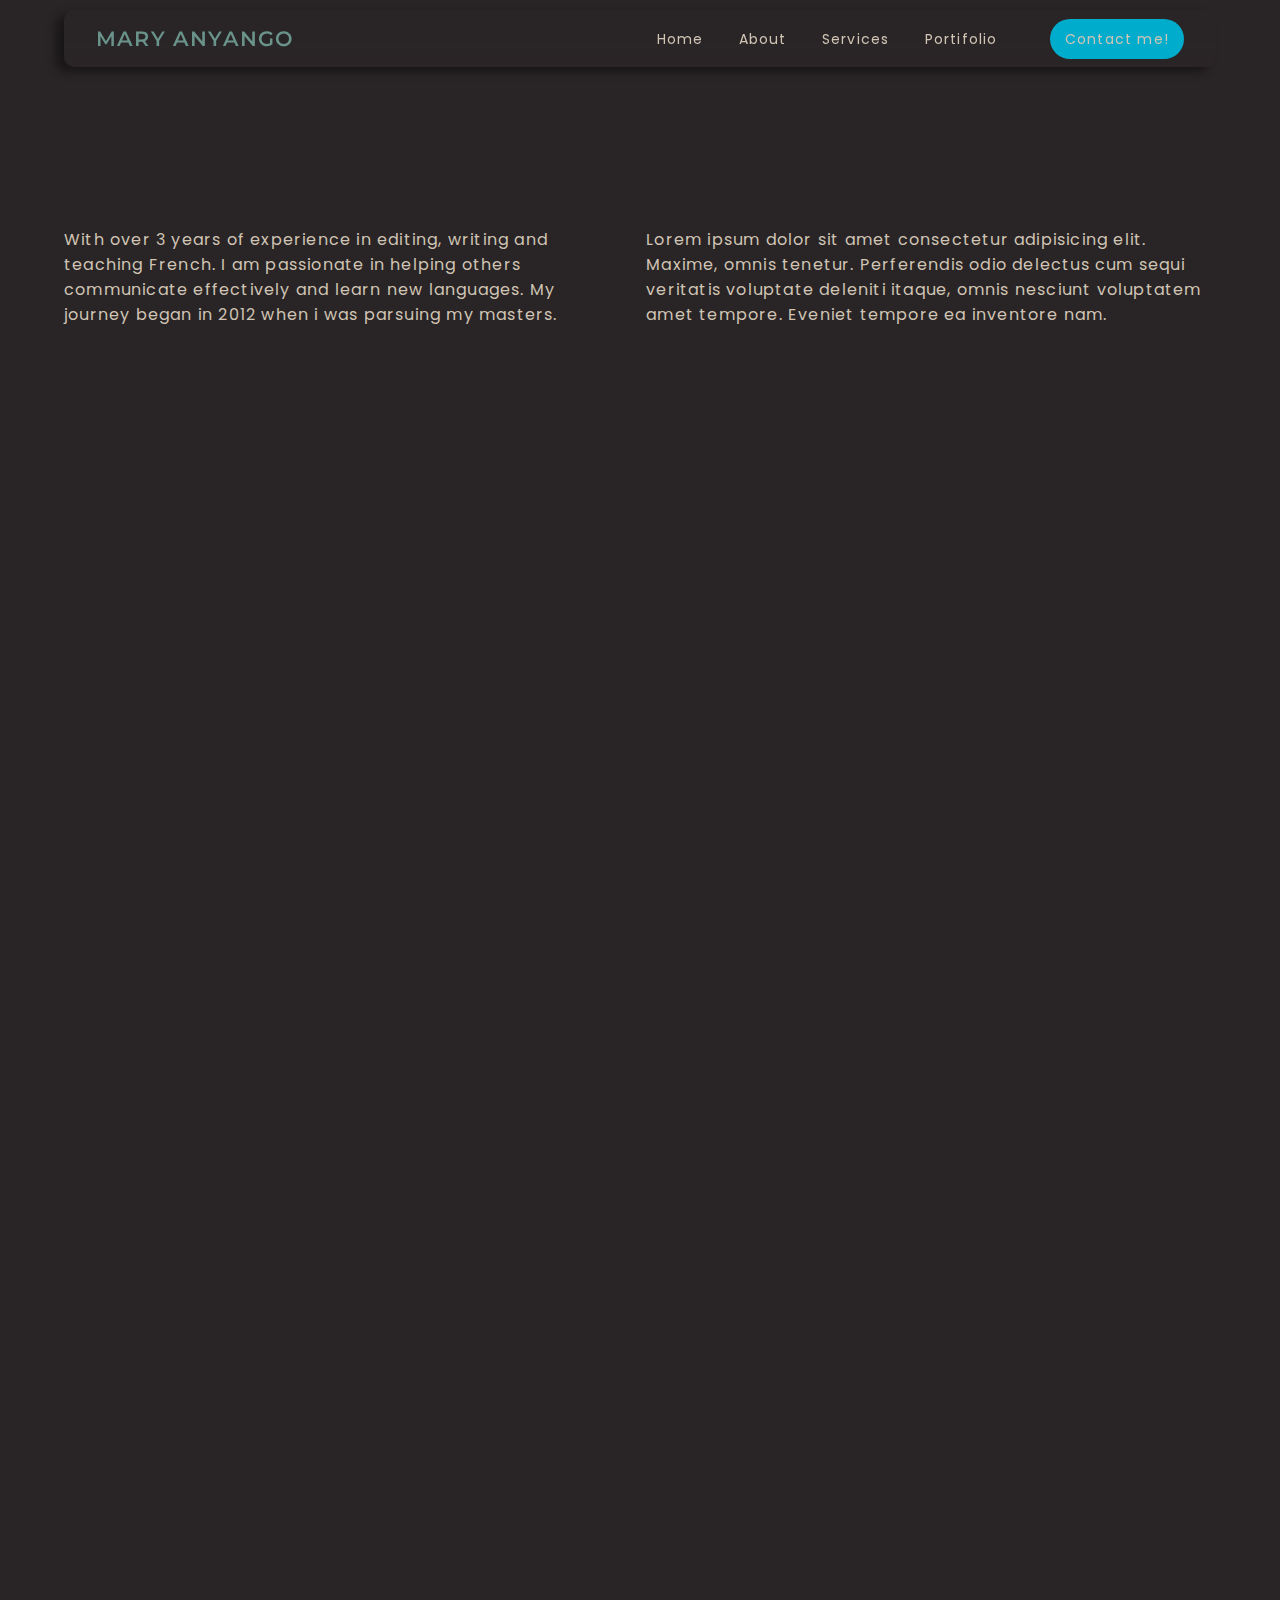
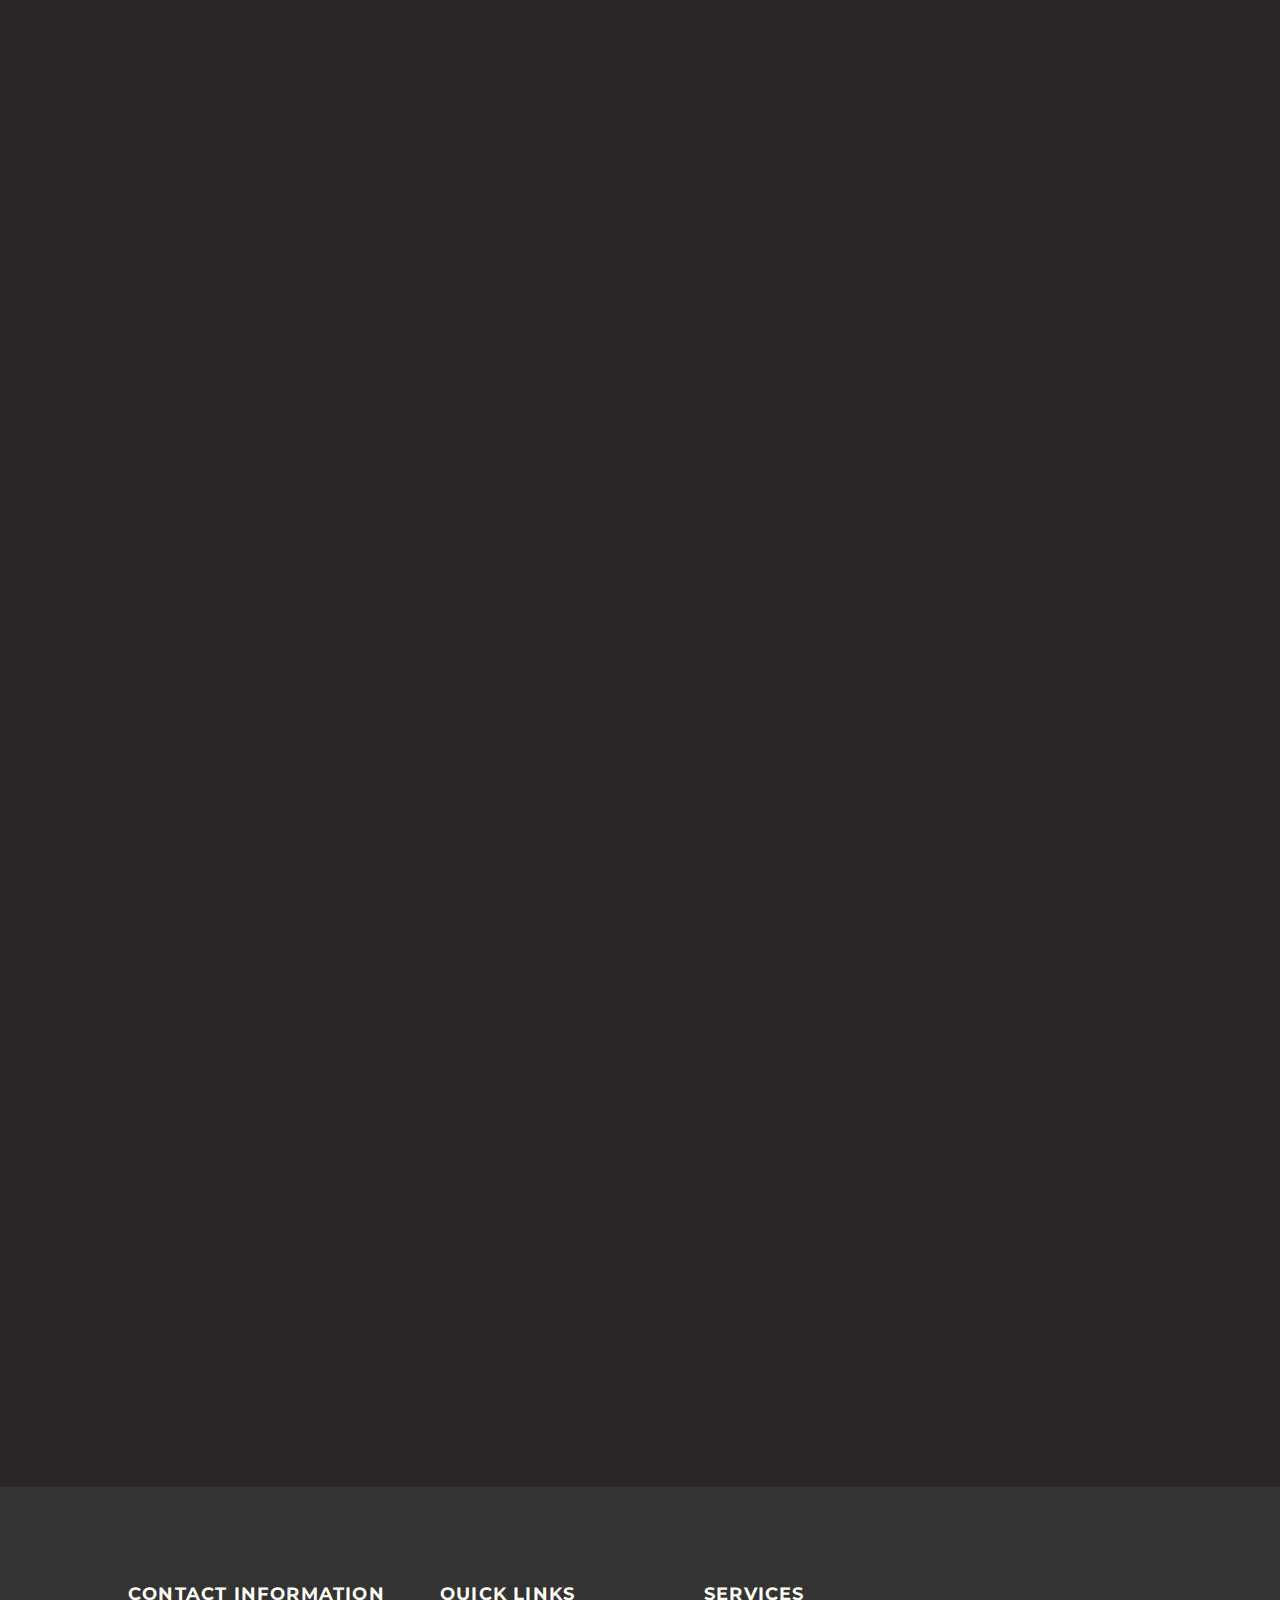
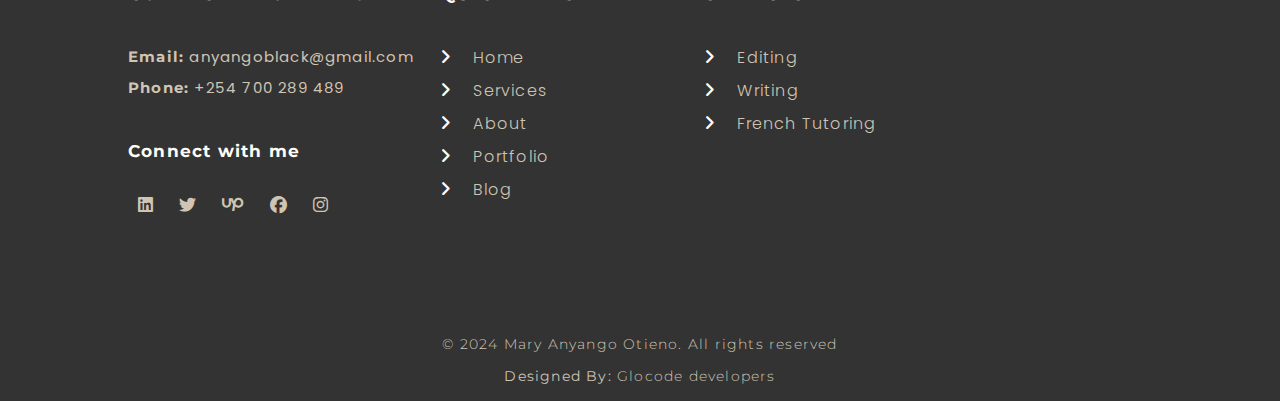
==== templates/about.html @ 20892498 "changes" ====
<!DOCTYPE html>
<html lang="en">
<head>
    <meta charset="UTF-8">
    <meta name="viewport" content="width=device-width, initial-scale=1.0">
    <meta name="HandheldFriendly" content="true">
    <meta name="MobileOptimized" content="320">
    <title>about me..</title>
    <link rel="stylesheet" href="../static/files/styles/about.css">
    <link rel="stylesheet" href="../static/files/assets/fontawesome-free-6.5.2-web/css/all.min.css">
    <script src="../static/files/script/script.js"></script>
</head>
<body>
    <header class="header">
        <input type="checkbox" id="check">
        <label for="check" class="checkbtn">
            <i class="fa fa-bars"></i>
        </label>
        <div class="logo">Mary Anyango</div>
        <div class="navbar">
            <a href="../index.html">Home</a>
            <a href="./about.html">About</a>
            <a href="#">Services</a>
            <a href="./portfolio.html">Portifolio</a>
            <!-- <a href="#">Blog</a>
            <a href="#">Testimonials</a> -->
            <a href="#" id="float">Contact me!</a>
        </div>
    </header>
    <section class=" about">
        <p>With over 3 years of experience in editing, writing and teaching French. I am passionate in helping others communicate effectively and learn new languages. My journey began in 2012 when i was parsuing my masters.</p>
        <p>Lorem ipsum dolor sit amet consectetur adipisicing elit. Maxime, omnis tenetur. Perferendis odio delectus cum sequi veritatis voluptate deleniti itaque, omnis nesciunt voluptatem amet tempore. Eveniet tempore ea inventore nam.</p>
    </section>
    <section class="reveal experience">
        <h1>Experience</h1>
        <div class="container">
            <div class="exp-col">
                <div class="work">
                    <h2><strong>LP Haut forez et LT Beauregard</strong> - Language Assistant</h2>
                    <h5>October 2023 - April 2024</h5>
                </div>
                <p>Lorem ipsum dolor sit amet consectetur adipisicing elit. Error debitis, minima blanditiis alias, eius, consequatur velit laboriosam incidunt architecto facilis quasi quam beatae dolor veritatis hic earum quae obcaecati. Iure.</p>
            </div>
            <div class="exp-col">
                <div class="work">
                    <h2><strong>Alliance de Francaise de Mombasa</strong> - Receptionist</h2>
                    <h5>January 2023 - August 2023</h5>
                </div>
                <p>Lorem ipsum dolor sit amet consectetur adipisicing elit. Mollitia eligendi sunt similique dicta maxime. Laborum, explicabo vitae cupiditate tenetur, enim, debitis eligendi ducimus rerum cum tempora aut commodi excepturi illum?</p>
            </div>
            <div class="exp-col">
                <div class="work">
                    <h2><strong>African Ink Publishers</strong> - Editor</h2>
                    <h5>February 2018 - Date</h5>
                </div>
                <p>Lorem ipsum dolor sit amet consectetur adipisicing elit. Iusto similique perferendis tempore eaque! Delectus dolorum iusto dolore exercitationem quaerat natus nesciunt dolor nobis labore reprehenderit. Aspernatur corrupti omnis vitae mollitia?</p>
            </div>
            <div class="exp-col">
                <div class="work">
                    <h2><strong>United States of Africa</strong> - Volunteer show host</h2>
                    <h5>FApril 2022 - Date</h5>
                </div>
                <p>Lorem ipsum dolor sit amet consectetur adipisicing elit. Corrupti dignissimos, qui iure laudantium adipisci ipsa. Tempore ducimus quod itaque rem cupiditate quis maiores assumenda laborum. Totam labore omnis magni earum.</p>
            </div>
            <div class="exp-col">
                <div class="work">
                    <h2><strong>Eregi girls high school</strong> - Teacher of French</h2>
                    <h5>October 2022</h5>
                </div>
                <p>Lorem ipsum dolor sit amet consectetur, adipisicing elit. Accusamus repellat, nihil adipisci libero saepe iusto impedit eligendi eos distinctio modi nam inventore enim eaque animi. Voluptas quo magni ex nam.</p>
            </div>
            <div class="exp-col">
                <div class="work">
                    <h2><strong>9<sup>th</sup> Africities international summit</strong> - Translator/Usher</h2>
                    <h5>FApril 2022 - Date</h5>
                </div>
                <p>Lorem ipsum dolor, sit amet consectetur adipisicing elit. Ut molestiae nesciunt soluta natus libero sunt vero reprehenderit rerum veritatis iste. Dolore itaque illum porro, officia et nesciunt pariatur incidunt deleniti!</p>
            </div>
            <div class="exp-col">
                <div class="work">
                    <h2><strong>Luanda Happy Day Academy</strong> - Teacher of French</h2>
                    <h5>July 2022</h5>
                </div>
                <p>Lorem, ipsum dolor sit amet consectetur adipisicing elit. Adipisci porro sunt, delectus fugiat perspiciatis sed modi eaque soluta qui veniam maxime necessitatibus iusto consectetur fuga. Doloremque, voluptatem illum. Eos, porro!</p>
            </div>
            <div class="exp-col">
                <div class="work">
                    <h2><strong>Bishop Sulumeti girls high school</strong> - Teacher of French</h2>
                    <h5>August - December 2021</h5>
                </div>
                <p>Lorem ipsum dolor sit amet consectetur, adipisicing elit. Accusamus repellat, nihil adipisci libero saepe iusto impedit eligendi eos distinctio modi nam inventore enim eaque animi. Voluptas quo magni ex nam.</p>
            </div>
        </div>
    </section>
    <footer class="footer">
        <div class="footer-container">
            <div class="footer-col">
                <h2>Contact information</h2>
                <p><strong>Email:</strong> anyangoblack@gmail.com</p>
                <p><strong>Phone:</strong> +254 700 289 489</p>
                <h3>Connect with me</h3>
                <div class="media">
                    <a href="#" class="fa-brands fa-linkedin"></a>
                    <a href="#" class="fa-brands fa-twitter"></a>
                    <a href="#" class="fa-brands fa-upwork"></a>
                    <a href="#" class="fa-brands fa-facebook"></a>
                    <a href="#" class="fa-brands fa-instagram"></a>
                </div>
            </div>
            <div class="footer-col">
                <h2>Quick Links</h2>
                <a href="#"><i class="fa fa-angle-right"></i> Home</a>
                <a href="#"><i class="fa fa-angle-right"></i> Services</a>
                <a href="#"><i class="fa fa-angle-right"></i> About</a>
                <a href="#"><i class="fa fa-angle-right"></i> Portfolio</a>
                <a href="#"><i class="fa fa-angle-right"></i> Blog</a>
            </div>
            <div class="footer-col">
                <h2>Services</h2>
                <a href="#"><i class="fa fa-angle-right"></i> Editing</a>
                <a href="#"><i class="fa fa-angle-right"></i> Writing</a>
                <a href="#"><i class="fa fa-angle-right"></i> French tutoring</a>
            </div>
            <div class="footer-col">
            </div>
        </div>
        <div class="copyright">
            <p>&copy; 2024 Mary Anyango Otieno. All rights reserved</p>
            <p><strong>Designed By:</strong>  Glocode developers</p>
        </div>
    </footer>
</body>
</html>
---- static/files/styles/about.css ----
:root {
    --color-primary: #000a03;
    --color-secondary: #d0c5b4;
    --color-tertiary: #6a948a;
    --color-accent: #292426;
    --accent-2: #541611;
    --accent-3: #fffef6;
    --accent-main: #88c903;
    --accent-4: #17243e;
    --accent-5: #c2c9d0;
    --accent-6: #00accc;
    --text-size-body: 16px;
    --text-size-heading: 20px;
    --text-size-button: 16px;
    --text-size-sub-heading: 14px;
    --letter-spacing-body: calc(1.5*var(--text-size-body));
    --letter-spacing-heading: calc(1.3*var(--text-size-heading))
    --letter-spacing-sub-heading: calc(1.5*var(--text-size-sub-heading))
}
@font-face {
    font-family: Poppins;
    src: url(../assets/Poppins/Poppins-Regular.ttf);
}
@font-face {
    font-family: Poppins-Bold;
    src: url(../assets/Poppins/Poppins-ExtraBold.ttf);
}
@font-face {
    font-family: Poppins-Light;
    src: url(../assets/Poppins/Poppins-Light.ttf);
}
@font-face {
    font-family: Montserrat;
    src: url(../assets/Montserrat/Montserrat-VariableFont_wght.ttf);
}
* {
    margin: 0;
    padding: 0;
    box-sizing: border-box;
}
body {
    width: 100%;
    height: 100vh;
    /* background: var(--color-primary); */
    background: #292426;
    display: grid;
    place-items: center;
    gap: 5em;
    letter-spacing: 1.2px;
    scroll-behavior: smooth;
    scrollbar-width: thin;
    scrollbar-color: var(--accent-6);
    scrollbar-gutter: both-edges;
}
.navbar-container {
    width: 100%;
    height: 10vh;
    /* background: url('../assets/books-2596809_1280.jpg') no-repeat; */
    background-size: cover;
    background-blend-mode: darken;
    background-attachment: fixed;
    display: flex;
    flex-direction: column;
    align-items: center;

}
header {
    width: 100%;
    max-width: 90%;
    padding: 1rem 2rem;
    position: relative;
    margin-top: 10px;
    /* padding: 1rem 8rem; */
    display: flex;
    align-items: center;
    justify-content: space-between;
    font-family: Poppins;
    backdrop-filter: blur(10px);
    border-radius: 10px;
    box-shadow: -8px 5px 10px rgba(0,0,0,0.4);
}
.logo {
    font-size: 1.3rem;
    text-transform: uppercase;
    font-weight: 580;
    font-optical-sizing: 30pt;
    font-feature-settings: "opsz" 30pt;
    color: var(--color-tertiary);
    font-family: Montserrat;
}
.navbar > a{
    font-size: var(--text-size-sub-heading);
    color: var(--color-secondary);
    text-decoration: none;
    /* margin-left: 10px; */
    padding: 10px 15px;
}
.navbar >#float {
    margin-left: 2rem;
    border-radius: 25px;
    background: var(--accent-6);
}
.checkbtn {
    position: absolute;
    top: 0;
    right: 0;
    /* margin-top: 10px;*/
    margin-right: 10px; 
    color: var(--accent-6);
    font-size: 20px;
    border-radius: 70% 30% 30% 70% / 30% 30% 70% 70%;
    padding: 15px;
    background: #6a948a42;
    border: none;
    visibility: hidden;
}
#check {
    display: none;
}
#check:checked ~ .navbar {
    left: 0;
    opacity: 1;
}
section {
    /* color: white; */
}
.about {
    width: 90%;
    display: flex;
    align-items: center;
    justify-content: center;
    gap: var(--gap, 3em);
    margin-top: 5em;
}
.about > p {
    font-family: Poppins;
    font-size: 16px;
    color: var(--color-secondary);
}
.experience {
    width: 80%;
    margin-top: 5em;
}
.experience > h1 {
    font-size: 4.3vh;
    text-align: start;
    margin-bottom: 4em;
    text-transform: uppercase;
    font-weight: 600;
    color: var(--accent-3);
    font-family: Montserrat;
    position: relative;
}
.experience > h1::after {
    content: '';
    width: 30%;
    height: 2px;
    border-radius: 30px;
    left: 0;
    bottom: -3px;
    position: absolute;
    color: var(--color-tertiary);
    background: var(--color-tertiary);

    visibility: hidden;
}
.container {
    width: 100%;
    display: flex;
    flex-direction: column;
    gap: var(--gap, 5em);
}
.exp-col {
    width: 100%;
    display: grid;
    grid-template-columns: 1fr 3fr;
    gap: 5em;
}
.exp-col > p {
    font-family: Montserrat;
    color: var(--accent-3);
}
.work {
    display: grid;
    gap: 2em;
}
.work > h2 {
    font-family: Poppins;
    color: var(--color-secondary);
    font-size: 3vh;
    font-weight: 600;
}
.work > h2 strong {
    color: var(--accent-6);
}
.work > h5 {
    font-family: Poppins;
    color: var(--accent-5);
    font-size: 14px;
    position: relative;
}
.work > h5::after {
    content: '';
    width: 30%;
    height: 2px;
    border-radius: 30px;
    left: 0;
    bottom: -3px;
    position: absolute;
    color: var(--color-tertiary);
    background: var(--color-tertiary);
}
/* footer section */
footer {
    width: 100%;
    background: #333;
    display: flex;
    flex-direction: column;
    align-items: center;
    justify-content: center;
    margin-top: 3em;
}
.footer-container {
    width: 85%;
    padding: 5rem 1em;
    display: flex;
    align-items: baseline;
    justify-content: center;
    gap: var(--gap, 3em);
}
.footer-col {
    flex: 25%;
    width: 25%;
    display: flex;
    flex-direction: column;
    gap: var(--gap, .5rem);
    padding: 1em;
}
.footer-col > h2 {
    font-size: 18px;
    margin-bottom: 2rem;
    font-family: Montserrat;
    color: var(--accent-3);
    text-transform: uppercase;
    text-wrap: nowrap;
}
.footer-col > h3 {
    margin-top: 2em;
    font-family: Montserrat;
    font-size: 17px;
    color: var(--accent-3);
    margin-bottom: 1em;
}
.footer-col > p {
    font-family: Poppins;
    font-size: 15px;
    color: var(--color-secondary);
    text-wrap: nowrap;
}
.footer-col > p strong {
    font-family: Montserrat;
}
.footer-col > .media {
    display: flex;
    gap: var(--gap, 5px);
}
.media > a {
    font-size: 17px;
    text-decoration: none;
    color: var(--color-secondary);
    padding: 10px;
    border-radius: 50%;
}
.footer-col > a {
    font-size: 16px;
    color: var(--color-secondary);
    font-family: Poppins-Light;
    font-weight: 200;
    text-transform: capitalize;
    text-decoration: none;
}
.footer-col > a>i {
    padding-right: 1rem;
    color: var(--accent-3);
    font-size: 17px;
}
.copyright {
    padding: 1em;
}
.copyright > p {
    font-family: Montserrat;
    font-weight: 300;
    color: var(--color-secondary);
    font-size: 14px;
    text-align: center;
}
.copyright > strong {
    font-size: 15px;
    font-weight: 400;
}
.copyright > p:nth-last-child(1) {
    margin-top: 1em;
}
.reveal {
    transform: translateX(-100px);
    opacity: 0;
    transition: all .6s ease;
}
.reveal.active {
    transform: translateX(0);
    opacity: 1;
}
.reveal.active h1, 
.reveal.active h2
{
    animation: texter 1s ease;
}
.reveal.active img, 
.reveal.active h3,
.reveal.active h4, 
.reveal.active span,
.reveal.active h5, 
.reveal.active h6,
.reveal.active p ,
.reveal.active button {
    animation: texterUp 1s ease;
}
@keyframes texter {
    from {
        transform: translateX(100%);
    }
    to {
        transform: translateX(0);
    }
}
@keyframes texterUp {
    from {
        transform: translateY(100%);
    }
    to {
        transform: translateY(0);
    }
}

/* Media query */
@media (max-width: 940px) {
    body {
        overflow-x: hidden;
        gap: 1em;
    }
    .body-overlay {
        visibility: hidden;
    }
    header {
        width: 90%;
        position: relative;
        max-width: 100%;
        padding: 1em 0;
        margin-top: 10px;
        flex-direction: column;
        box-shadow: none;
        box-shadow: -1px 2px 4px rgba(0,0,0,0.2);
        /* padding: 1rem 8rem; */
    }
    .logo {
        font-size: 1.4rem;
        font-weight: 780;
        align-self: flex-start;
        padding: 10px;
    }
    .navbar {
        position: fixed;
        width: 100%;
        height: 100vh;
        max-height: 100%;
        z-index: 99;
        background: #292426e5;
        display: flex;
        flex-direction: column;
        align-items: center;
        margin-top: 4em;
        justify-content: center;
        left: -100%;
        opacity: 0;
        transition: all .6s ease;
    }
    .navbar > a{
        font-size: 20px;
        color: var(--color-secondary);
        text-decoration: none;
        /* margin-left: 10px; */
        padding: 10px 15px;
        z-index: 99;
    }
    .navbar >#float {
        margin-left: 0;
    }
    .checkbtn {
        visibility: visible;
    }
    /* about  section */
    .about {
        width: 90%;
        padding: 1em;
        flex-direction: column;
        margin-top: 1em;
    }
    .experience {
        width: 90%;
        padding: 2em;
        margin-top: 3em;
    }
    .experience > h1 {
        margin-bottom: 2em;
        font-size: 1.6em;
    }
    .exp-col {
        grid-template-columns: 1fr;
        gap: 3em;
    }
    .work {
        gap: 1em;
    }
    .work > h2 {
        font-size: 1.3em;
    }
    /* footer section */
    footer {
        width: 100%;
        background: #333;
    }
    .footer-container {
        width: 90%;
        padding: 5rem 1em;
        display: flex;
        flex-direction: column;
        align-items: baseline;
        justify-content: center;
        gap: var(--gap, 1em);
    }
    .footer-col {
        flex: 100%;
        width: 100%;
    }
    .copyright {
        width: 90%;
        text-align: start;
        align-self: center;
    }
    .copyright > p {
        text-align: start;
    }
 
}
/* Media query */
@media (max-width: 740px) {
    body {
        overflow-x: hidden;
        gap: 1em;
    }
    .body-overlay {
        visibility: hidden;
    }
    header {
        width: 100%;
        position: relative;
        max-width: 100%;
        padding: 1em 0;
        margin-top: 10px;
        flex-direction: column;
        box-shadow: none;
        box-shadow: -1px 1px 4px rgba(0,0,0,0.1);
        /* padding: 1rem 8rem; */
    }
    .logo {
        font-size: 1.4rem;
        font-weight: 780;
        align-self: flex-start;
        padding: 10px;
    }
    .navbar {
        position: fixed;
        width: 100%;
        height: 100vh;
        max-height: 100%;
        z-index: 99;
        background: #292426e5;
        display: flex;
        flex-direction: column;
        align-items: center;
        margin-top: 4em;
        justify-content: center;
        left: -100%;
        opacity: 0;
        transition: all .6s ease;
    }
    .navbar > a{
        font-size: 20px;
        color: var(--color-secondary);
        text-decoration: none;
        /* margin-left: 10px; */
        padding: 10px 15px;
        z-index: 99;
    }
    .navbar >#float {
        margin-left: 0;
    }
    .checkbtn {
        visibility: visible;
    }
    /* about  section */
    .about {
        width: 100%;
        padding: 1em;
        flex-direction: column;
        margin-top: 1em;
    }
    .experience {
        width: 100%;
        padding: 2em;
        margin-top: 3em;
    }
    .experience > h1 {
        margin-bottom: 2em;
        font-size: 1.6em;
    }
    .exp-col {
        grid-template-columns: 1fr;
        gap: 3em;
    }
    .work {
        gap: 1em;
    }
    .work > h2 {
        font-size: 1.3em;
    }
    /* footer section */
    footer {
        width: 100%;
        background: #333;
    }
    .footer-container {
        width: 100%;
        padding: 5rem 0em;
        display: flex;
        flex-direction: column;
        align-items: baseline;
        justify-content: center;
        gap: var(--gap, 1em);
    }
    .footer-col {
        flex: 100%;
        width: 100%;
    }
    .copyright {
        text-align: start;
        align-self: flex-start;
    }
    .copyright > p {
        text-align: start;
    }
 
}
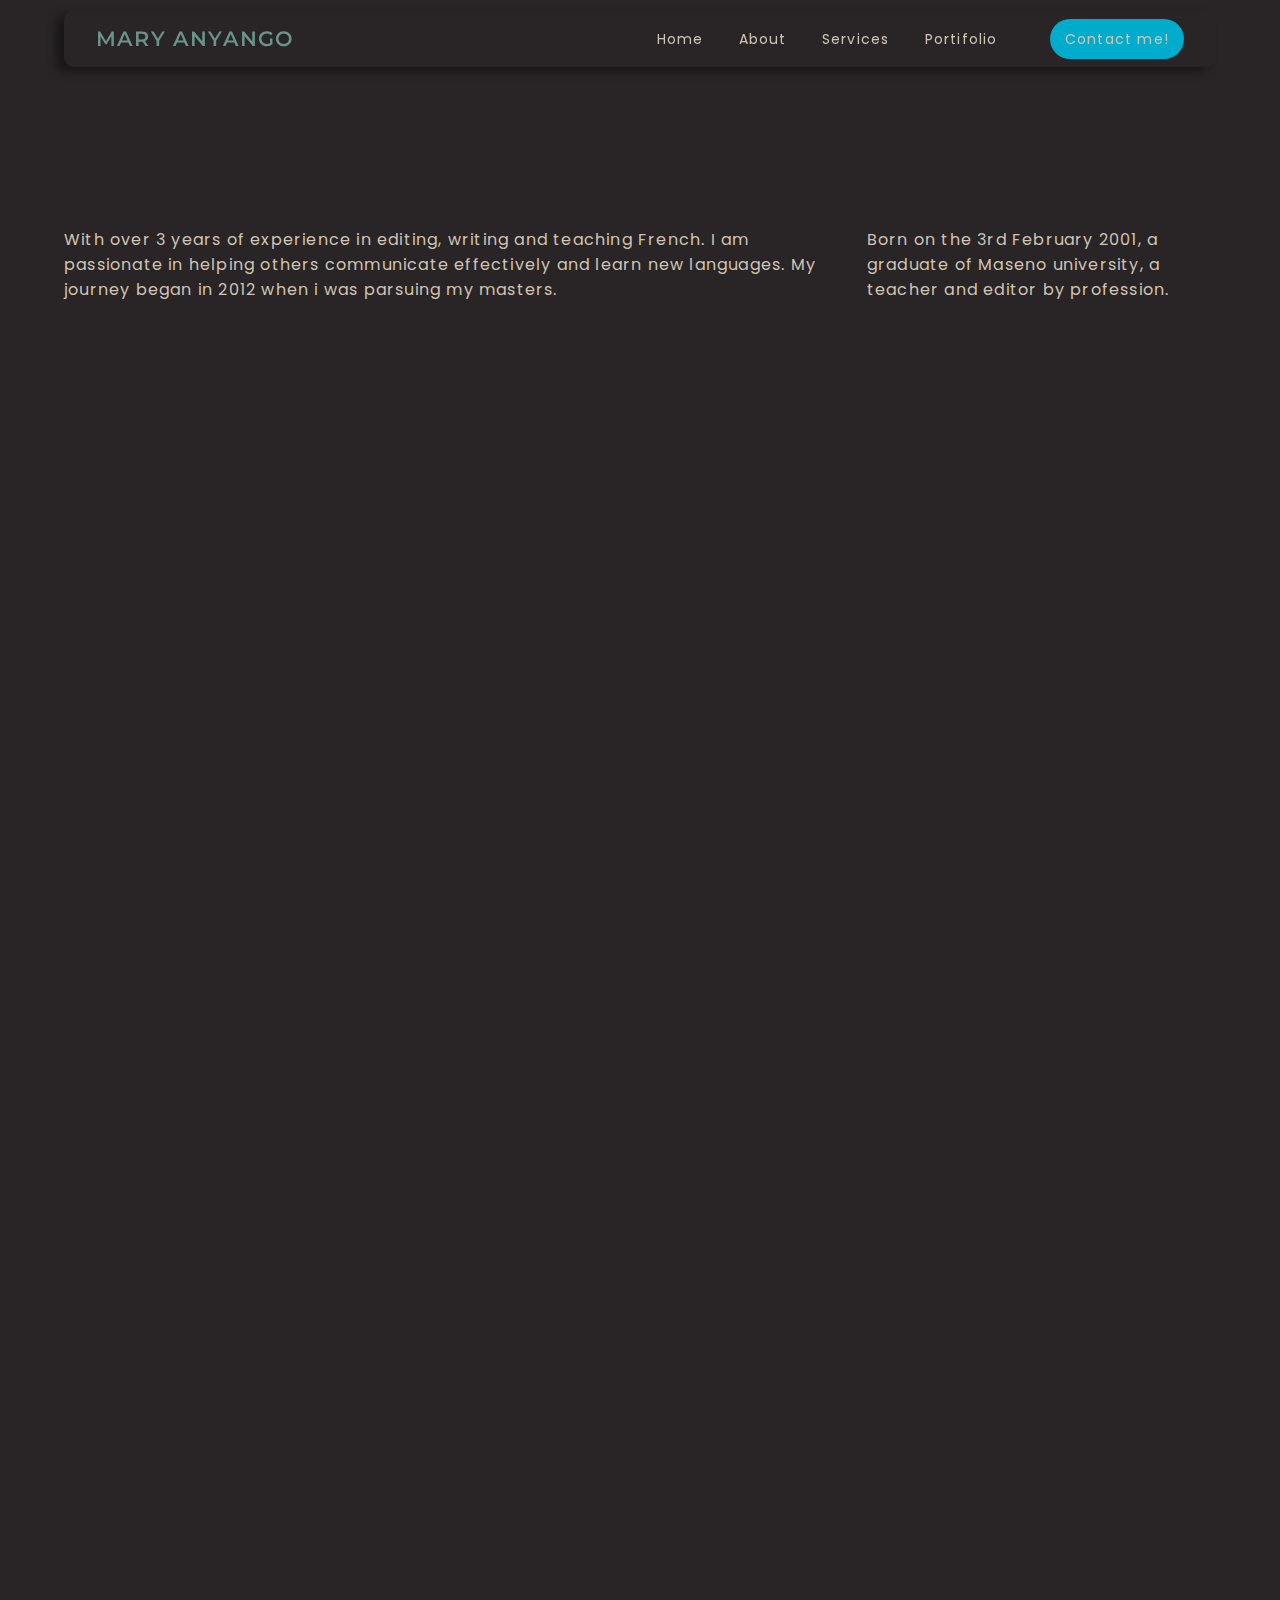
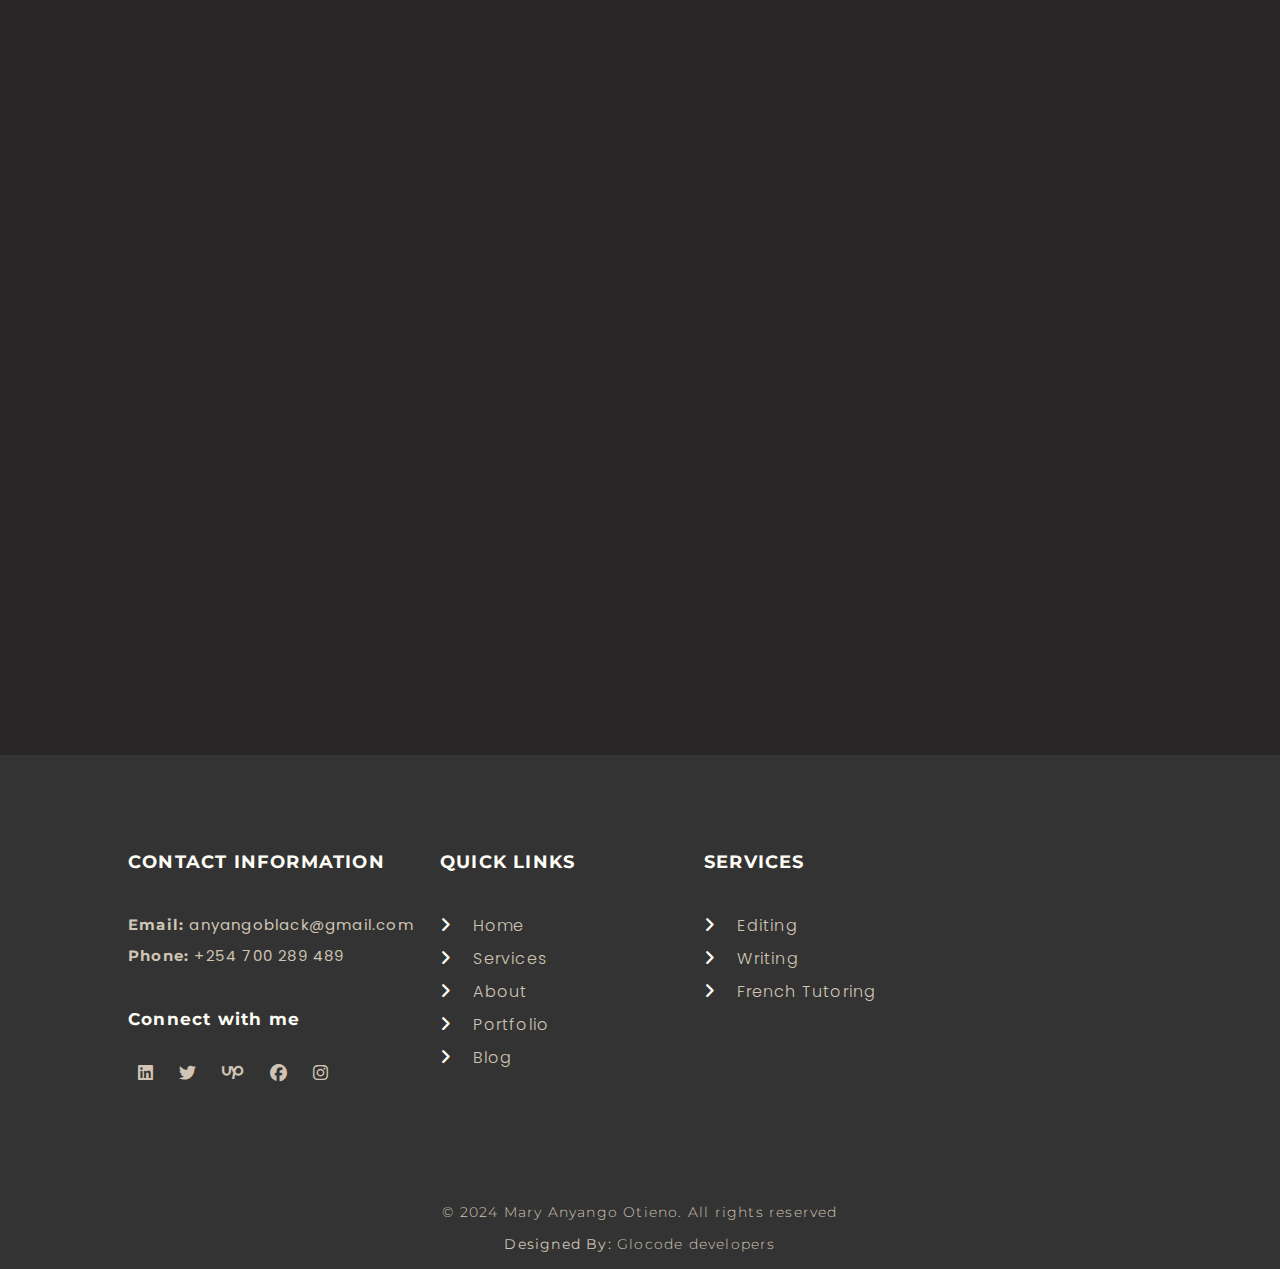
==== commit ef51e8f7: "commit" ====
--- a/templates/about.html
+++ b/templates/about.html
@@ -27,9 +27,26 @@
             <a href="#" id="float">Contact me!</a>
         </div>
     </header>
-    <section class=" about">
+    <section class="about">
         <p>With over 3 years of experience in editing, writing and teaching French. I am passionate in helping others communicate effectively and learn new languages. My journey began in 2012 when i was parsuing my masters.</p>
-        <p>Lorem ipsum dolor sit amet consectetur adipisicing elit. Maxime, omnis tenetur. Perferendis odio delectus cum sequi veritatis voluptate deleniti itaque, omnis nesciunt voluptatem amet tempore. Eveniet tempore ea inventore nam.</p>
+        <p>Born on the 3rd February 2001, a graduate of Maseno university, a teacher and editor by profession.</p>
+    </section>
+    <section class="about-info reveal">
+        <div class="info-col">
+            <h2 id="biography">Biography</h2>
+            <p>I am an editor, language teacher and writer based in Kenya and France. I have always been inspired by language and culture and most of my professional and personal work revolves around having to learn more and share my knowledge with others. Most of my previous projects have been based on three languages: English, French and Swahili.</p>
+        </div>
+        <div class="info-col">
+            <h2 id="certs">Qualifications and certifications</h2>
+            <p>I hold a Bachelor’s degree in Education (French, Swahili) with Information Technology from Maseno University in Kenya.</p>
+            <p>I am a certified teacher with the Kenya Teachers’ Service Commission and a foreign language assistant.</p>
+            <p>I hold an advanced certificate for the Diplôme d’etudes en langue Française 
+            </p>
+        </div>
+        <div class="info-col">
+            <h2 id="story">Personal story</h2>
+            <p>When I was young, I was a really curious girl. I always wanted to know how the world works. I would always borrow big literature books with difficult words than my mind could fathom.I would spend countless hours stuck in stories about other places, lands I believed I could get to discover someday. I didn’t know that this was some sort of escapism back then nut it was intriguing, learning so much about the world, about different people. That was the beginning of my passion; of course I didn’t know this then. Now when I help people tell there stories through editing, when I help them towards their journey of sharing who they are and what they represent, when they feel heard, I feel complete because another person elsewhere in the world will share in that joy that comes from diversity or people relating to the stories will feel included and he world will always be a better place with good stories.</p>
+        </div>
     </section>
     <section class="reveal experience">
         <h1>Experience</h1>
--- a/static/files/styles/about.css
+++ b/static/files/styles/about.css
@@ -137,6 +137,43 @@
     font-size: 16px;
     color: var(--color-secondary);
 }
+/* about-info section */
+.about-info {
+    width: 90%;
+    display: grid;
+    gap: 5rem;
+}
+.info-col {
+
+}
+.info-col > h2 {
+    font-size: 3.5vh;
+    text-align: start;
+    margin-bottom: 2em;
+    text-transform: capitalize;
+    font-weight: 600;
+    color: var(--accent-6);
+    font-family: Montserrat;
+    position: relative;
+    background: #87c90313;
+}
+.info-col > h2::after {
+    content: '';
+    width: 40%;
+    visibility: hidden;
+    height: 1px;
+    color: #00accc;
+    background: var(--accent-5);
+    left: 0;
+    bottom: -10px;
+    position: absolute;
+}
+.info-col > p {
+    font-family: Poppins;
+    font-size: 16px;
+    color: var(--color-secondary);
+}
+/* experience section */
 .experience {
     width: 80%;
     margin-top: 5em;
@@ -346,7 +383,8 @@
 @media (max-width: 940px) {
     body {
         overflow-x: hidden;
-        gap: 1em;
+        gap: 3em;
+        display: grid;
     }
     .body-overlay {
         visibility: hidden;
@@ -405,6 +443,23 @@
         flex-direction: column;
         margin-top: 1em;
     }
+    /* about-info */
+    .info-col {
+
+    }
+    .info-col > h2 {
+        width: 80%;
+        font-size: 1.5em;
+        margin-bottom: 2em;
+        font-weight: 600;
+        padding: 10px;
+        border-radius: 30% 70% 70% 30% / 70% 70% 30% 30%;
+        background: linear-gradient(to left, #6a948a38, transparent);
+    }
+    .info-col > h2::after {
+        visibility: visible;
+    }
+    /* experience */
     .experience {
         width: 90%;
         padding: 2em;
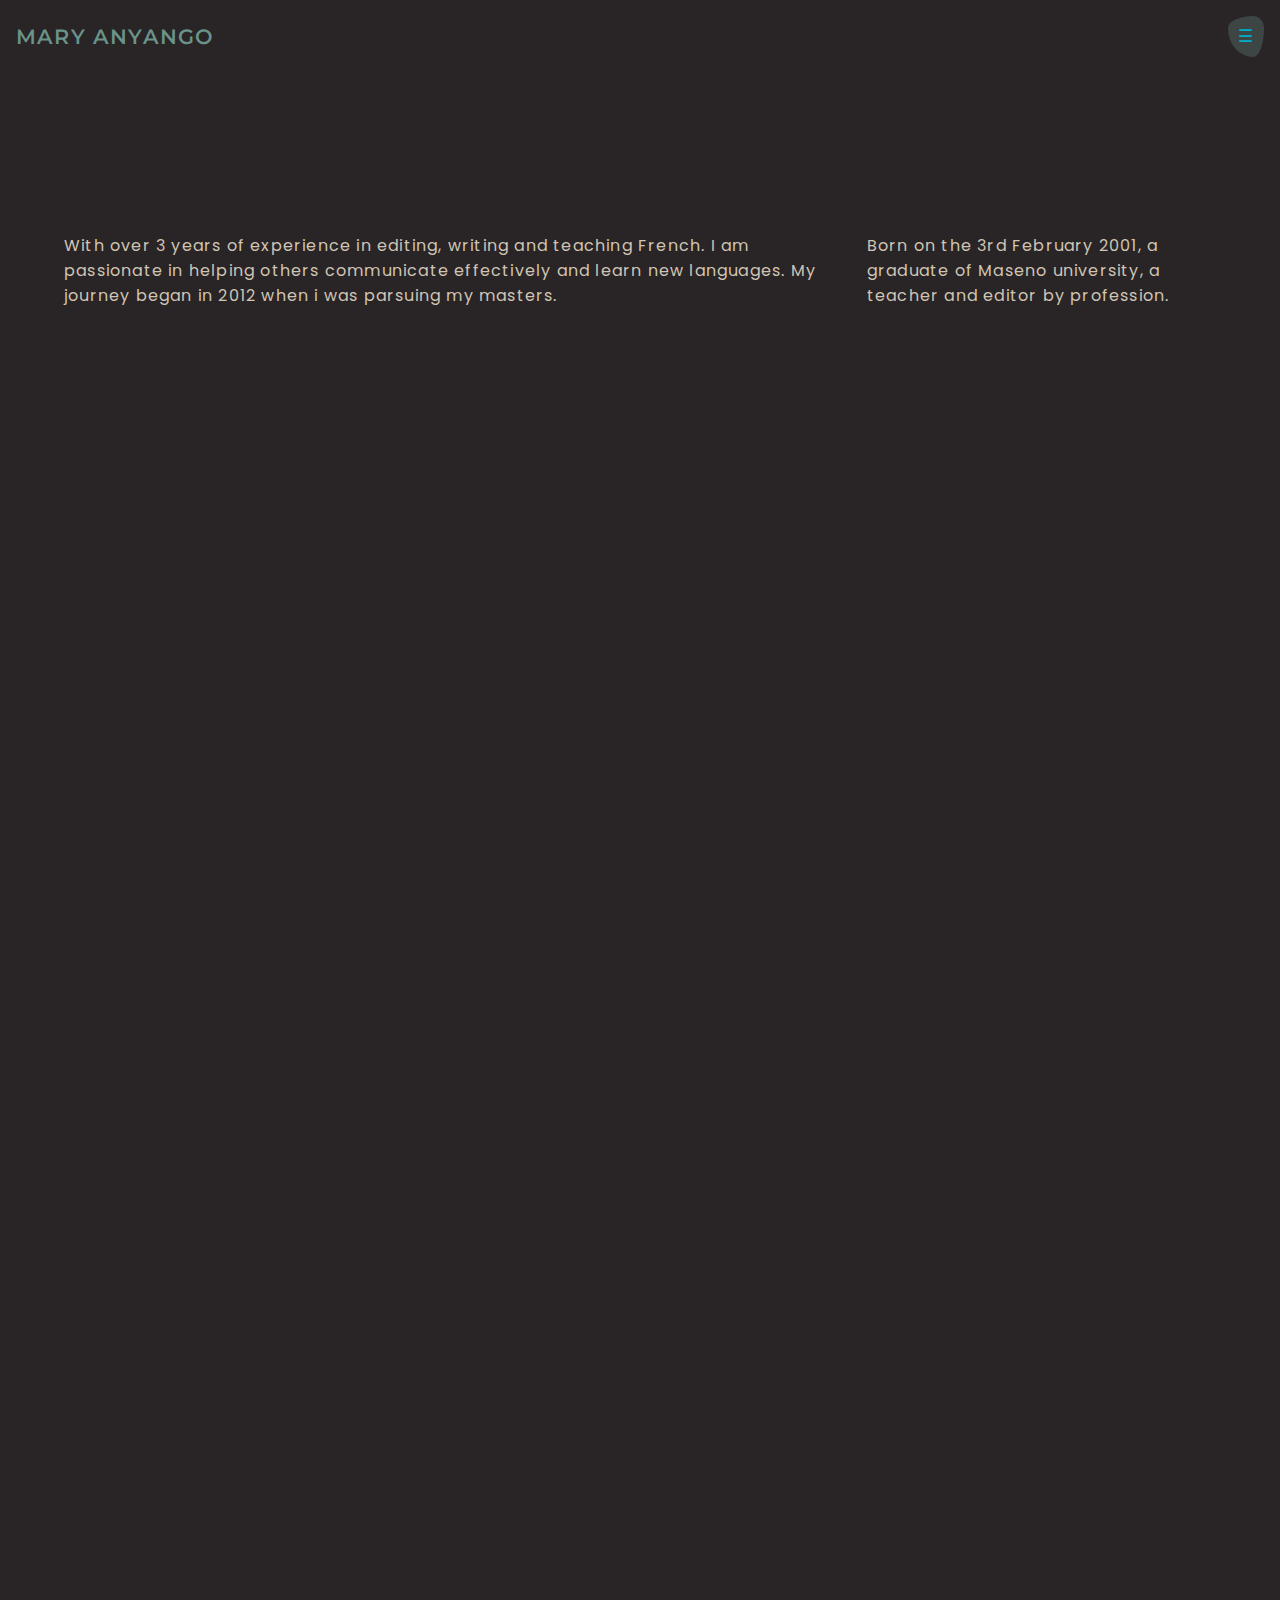
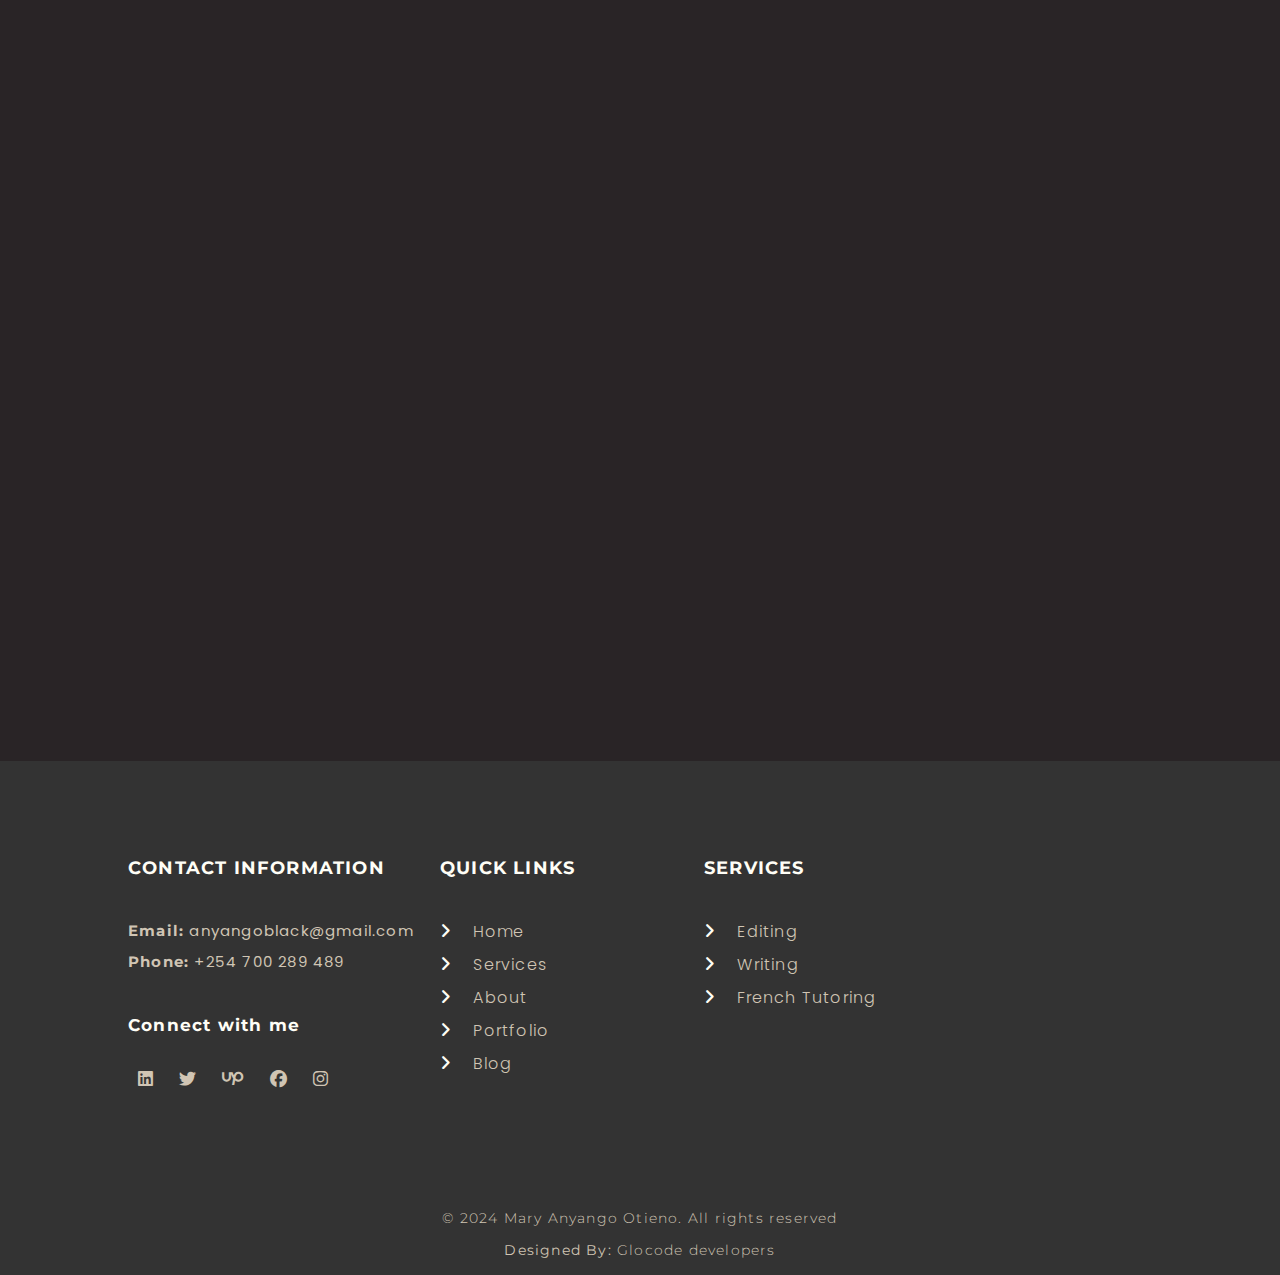
==== commit ebae3317: "commit" ====
--- a/templates/about.html
+++ b/templates/about.html
@@ -8,24 +8,21 @@
     <title>about me..</title>
     <link rel="stylesheet" href="../static/files/styles/about.css">
     <link rel="stylesheet" href="../static/files/assets/fontawesome-free-6.5.2-web/css/all.min.css">
-    <script src="../static/files/script/script.js"></script>
+    <link rel="stylesheet" href="../static/files/styles/assets.css">
+    <script defer src="../static/files/script/script.js"></script>
 </head>
 <body>
     <header class="header">
-        <input type="checkbox" id="check">
-        <label for="check" class="checkbtn">
-            <i class="fa fa-bars"></i>
-        </label>
         <div class="logo">Mary Anyango</div>
-        <div class="navbar">
-            <a href="../index.html">Home</a>
+        <div class="navigation" id="sideNav">
+            <a href="/index.html">Home</a>
             <a href="./about.html">About</a>
-            <a href="#">Services</a>
-            <a href="./portfolio.html">Portifolio</a>
-            <!-- <a href="#">Blog</a>
-            <a href="#">Testimonials</a> -->
-            <a href="#" id="float">Contact me!</a>
+            <a href="./services.html">Services</a>
+            <a href="./portfolio.html">Portfolio</a>
+            <a href="#" class="left">Contact me!</a>
+            <span class="navClose" onclick="closeNav()">&times</span>
         </div>
+        <span class="openNav" onclick="openNav()">&#9776</span>
     </header>
     <section class="about">
         <p>With over 3 years of experience in editing, writing and teaching French. I am passionate in helping others communicate effectively and learn new languages. My journey began in 2012 when i was parsuing my masters.</p>
--- a/static/files/styles/about.css
+++ b/static/files/styles/about.css
@@ -52,75 +52,6 @@
     scrollbar-color: var(--accent-6);
     scrollbar-gutter: both-edges;
 }
-.navbar-container {
-    width: 100%;
-    height: 10vh;
-    /* background: url('../assets/books-2596809_1280.jpg') no-repeat; */
-    background-size: cover;
-    background-blend-mode: darken;
-    background-attachment: fixed;
-    display: flex;
-    flex-direction: column;
-    align-items: center;
-
-}
-header {
-    width: 100%;
-    max-width: 90%;
-    padding: 1rem 2rem;
-    position: relative;
-    margin-top: 10px;
-    /* padding: 1rem 8rem; */
-    display: flex;
-    align-items: center;
-    justify-content: space-between;
-    font-family: Poppins;
-    backdrop-filter: blur(10px);
-    border-radius: 10px;
-    box-shadow: -8px 5px 10px rgba(0,0,0,0.4);
-}
-.logo {
-    font-size: 1.3rem;
-    text-transform: uppercase;
-    font-weight: 580;
-    font-optical-sizing: 30pt;
-    font-feature-settings: "opsz" 30pt;
-    color: var(--color-tertiary);
-    font-family: Montserrat;
-}
-.navbar > a{
-    font-size: var(--text-size-sub-heading);
-    color: var(--color-secondary);
-    text-decoration: none;
-    /* margin-left: 10px; */
-    padding: 10px 15px;
-}
-.navbar >#float {
-    margin-left: 2rem;
-    border-radius: 25px;
-    background: var(--accent-6);
-}
-.checkbtn {
-    position: absolute;
-    top: 0;
-    right: 0;
-    /* margin-top: 10px;*/
-    margin-right: 10px; 
-    color: var(--accent-6);
-    font-size: 20px;
-    border-radius: 70% 30% 30% 70% / 30% 30% 70% 70%;
-    padding: 15px;
-    background: #6a948a42;
-    border: none;
-    visibility: hidden;
-}
-#check {
-    display: none;
-}
-#check:checked ~ .navbar {
-    left: 0;
-    opacity: 1;
-}
 section {
     /* color: white; */
 }
@@ -389,15 +320,95 @@
     .body-overlay {
         visibility: hidden;
     }
+    /* about  section */
+    .about {
+        width: 90%;
+        padding: 1em;
+        flex-direction: column;
+        margin-top: 1em;
+    }
+    /* about-info */
+    .info-col {
+
+    }
+    .info-col > h2 {
+        width: 80%;
+        font-size: 1.5em;
+        margin-bottom: 2em;
+        font-weight: 600;
+        padding: 10px;
+        border-radius: 30% 70% 70% 30% / 70% 70% 30% 30%;
+        background: linear-gradient(to left, #6a948a38, transparent);
+    }
+    .info-col > h2::after {
+        visibility: visible;
+    }
+    /* experience */
+    .experience {
+        width: 90%;
+        padding: 2em;
+        margin-top: 3em;
+    }
+    .experience > h1 {
+        margin-bottom: 2em;
+        font-size: 1.6em;
+    }
+    .exp-col {
+        grid-template-columns: 1fr;
+        gap: 3em;
+    }
+    .work {
+        gap: 1em;
+    }
+    .work > h2 {
+        font-size: 1.3em;
+    }
+    /* footer section */
+    footer {
+        width: 100%;
+        background: #333;
+    }
+    .footer-container {
+        width: 90%;
+        padding: 5rem 1em;
+        display: flex;
+        flex-direction: column;
+        align-items: baseline;
+        justify-content: center;
+        gap: var(--gap, 1em);
+    }
+    .footer-col {
+        flex: 100%;
+        width: 100%;
+    }
+    .copyright {
+        width: 90%;
+        text-align: start;
+        align-self: center;
+    }
+    .copyright > p {
+        text-align: start;
+    }
+ 
+}
+/* Media query */
+@media (max-width: 740px) {
+    body {
+        overflow-x: hidden;
+        gap: 1em;
+    }
+    .body-overlay {
+        visibility: hidden;
+    }
     header {
-        width: 90%;
+        width: 100%;
         position: relative;
         max-width: 100%;
         padding: 1em 0;
         margin-top: 10px;
         flex-direction: column;
         box-shadow: none;
-        box-shadow: -1px 2px 4px rgba(0,0,0,0.2);
+        box-shadow: -1px 1px 4px rgba(0,0,0,0.1);
         /* padding: 1rem 8rem; */
     }
     .logo {
@@ -438,133 +449,6 @@
     }
     /* about  section */
     .about {
-        width: 90%;
-        padding: 1em;
-        flex-direction: column;
-        margin-top: 1em;
-    }
-    /* about-info */
-    .info-col {
-
-    }
-    .info-col > h2 {
-        width: 80%;
-        font-size: 1.5em;
-        margin-bottom: 2em;
-        font-weight: 600;
-        padding: 10px;
-        border-radius: 30% 70% 70% 30% / 70% 70% 30% 30%;
-        background: linear-gradient(to left, #6a948a38, transparent);
-    }
-    .info-col > h2::after {
-        visibility: visible;
-    }
-    /* experience */
-    .experience {
-        width: 90%;
-        padding: 2em;
-        margin-top: 3em;
-    }
-    .experience > h1 {
-        margin-bottom: 2em;
-        font-size: 1.6em;
-    }
-    .exp-col {
-        grid-template-columns: 1fr;
-        gap: 3em;
-    }
-    .work {
-        gap: 1em;
-    }
-    .work > h2 {
-        font-size: 1.3em;
-    }
-    /* footer section */
-    footer {
-        width: 100%;
-        background: #333;
-    }
-    .footer-container {
-        width: 90%;
-        padding: 5rem 1em;
-        display: flex;
-        flex-direction: column;
-        align-items: baseline;
-        justify-content: center;
-        gap: var(--gap, 1em);
-    }
-    .footer-col {
-        flex: 100%;
-        width: 100%;
-    }
-    .copyright {
-        width: 90%;
-        text-align: start;
-        align-self: center;
-    }
-    .copyright > p {
-        text-align: start;
-    }
- 
-}
-/* Media query */
-@media (max-width: 740px) {
-    body {
-        overflow-x: hidden;
-        gap: 1em;
-    }
-    .body-overlay {
-        visibility: hidden;
-    }
-    header {
-        width: 100%;
-        position: relative;
-        max-width: 100%;
-        padding: 1em 0;
-        margin-top: 10px;
-        flex-direction: column;
-        box-shadow: none;
-        box-shadow: -1px 1px 4px rgba(0,0,0,0.1);
-        /* padding: 1rem 8rem; */
-    }
-    .logo {
-        font-size: 1.4rem;
-        font-weight: 780;
-        align-self: flex-start;
-        padding: 10px;
-    }
-    .navbar {
-        position: fixed;
-        width: 100%;
-        height: 100vh;
-        max-height: 100%;
-        z-index: 99;
-        background: #292426e5;
-        display: flex;
-        flex-direction: column;
-        align-items: center;
-        margin-top: 4em;
-        justify-content: center;
-        left: -100%;
-        opacity: 0;
-        transition: all .6s ease;
-    }
-    .navbar > a{
-        font-size: 20px;
-        color: var(--color-secondary);
-        text-decoration: none;
-        /* margin-left: 10px; */
-        padding: 10px 15px;
-        z-index: 99;
-    }
-    .navbar >#float {
-        margin-left: 0;
-    }
-    .checkbtn {
-        visibility: visible;
-    }
-    /* about  section */
-    .about {
         width: 100%;
         padding: 1em;
         flex-direction: column;
--- a/static/files/styles/assets.css
+++ b/static/files/styles/assets.css
@@ -0,0 +1,112 @@
+* {
+    margin: 0;
+    padding: 0;
+    box-sizing: border-box;
+}
+header {
+    width: 100%;
+    max-width: 90%;
+    padding: 1rem 1.8rem;
+    position: relative;
+    display: flex;
+    align-items: center;
+    justify-content: space-between;
+    border-radius: 10px;
+    box-shadow: -8px 5px 10px rgba(0,0,0,0.4);
+}
+.navigation {
+    display: flex;
+    gap: var(--gap, 20px);
+    position: relative;
+    transition: all .4s ease-in-out;
+}
+.navigation a{
+    font-size: var(--text-size-sub-heading);
+    color: var(--color-secondary);
+    text-decoration: none;
+    transition: all .3s ease;
+}
+.header > .openNav {
+    color: var(--accent-6);
+    font-size: 17px;
+    border-radius: 70% 30% 30% 70% / 30% 30% 70% 70%;
+    padding: 10px;
+    background: #6a948a4f;
+    border: none;
+    position: absolute;
+    top: 1rem;
+    right: 1rem;
+    display: none;
+    cursor: pointer;
+    user-select: none;
+}
+.navigation > .navClose {
+    color: var(--accent-6);
+    font-size: 20px;
+    font-weight: 700;
+    top: 20px;
+    right: 20px;
+    display: none;
+    position: absolute;
+    cursor: pointer;
+    user-select: none;
+}
+header > .logo {
+    font-size: 1.3rem;
+    text-transform: uppercase;
+    font-weight: 580;
+    font-optical-sizing: 30pt;
+    font-feature-settings: "opsz" 30pt;
+    color: var(--color-tertiary);
+    font-family: Montserrat;
+}
+.navigation > a{
+    font-size: var(--text-size-sub-heading);
+    color: var(--color-secondary);
+    text-decoration: none;
+    padding: 10px 15px;
+    font-family: Montserrat;
+}
+.navigation .left {
+    border-radius: 25px;
+    background: var(--accent-6);
+    letter-spacing: 1.1px;
+}
+
+@media (min-height: 400px) {
+    .header {
+        max-width: 100%;
+        flex-direction: column;
+        box-shadow: none;
+        padding: 1.5rem 1rem;
+    }
+    .logo {
+        font-size: 1.4rem;
+        font-weight: 780;
+        align-self: flex-start;
+    }
+    #sideNav {
+        position: absolute;
+        height: 100vh;
+        min-height: 100%;
+        top: 0;
+        left: -60px;
+        width: 0%;
+        display: flex;
+        align-items: center;
+        justify-content: center;
+        background: #333333e1;
+        flex-direction: column;
+        z-index: 99;
+    }
+    .header > .openNav {
+        display: block;
+    }
+    #sideNav > .navClose {
+        display: block;
+    }
+    #sideNav > a {
+        color: var(--color-secondary);
+        font-size: 1em;
+    }
+}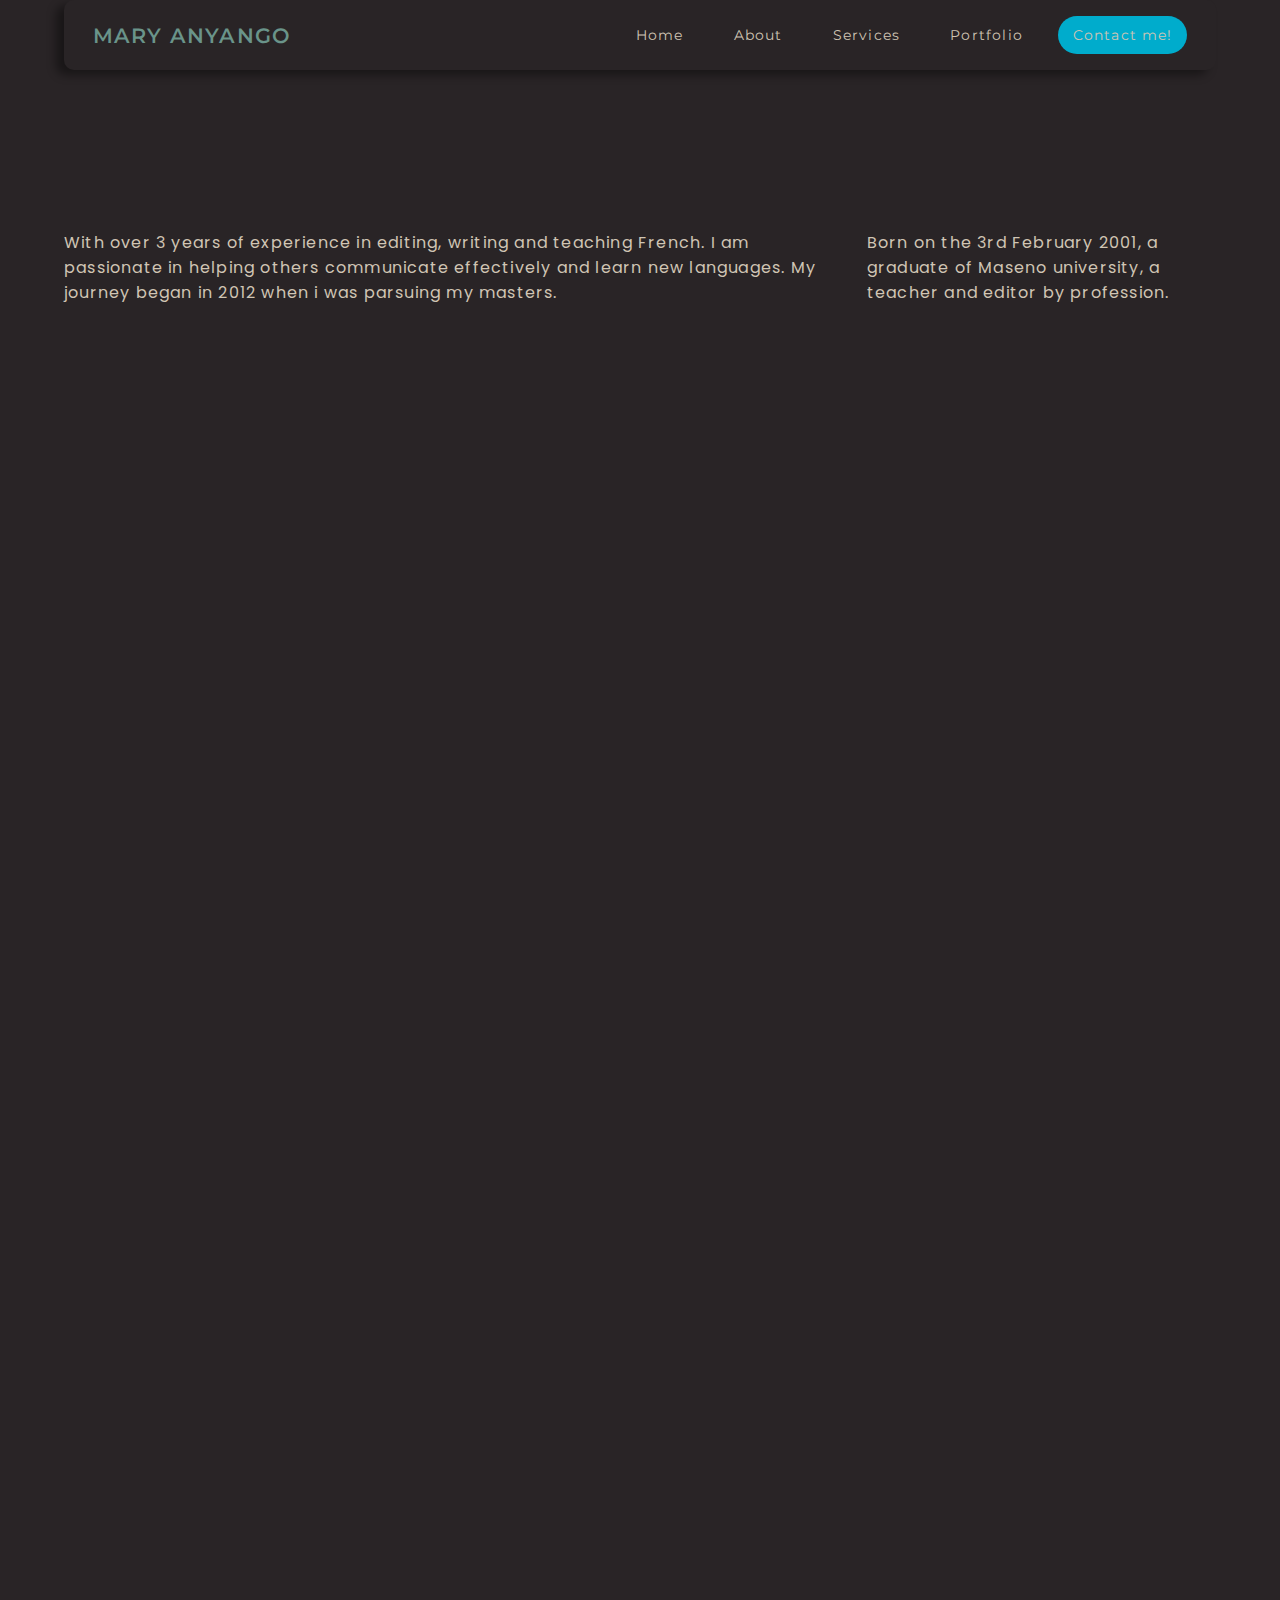
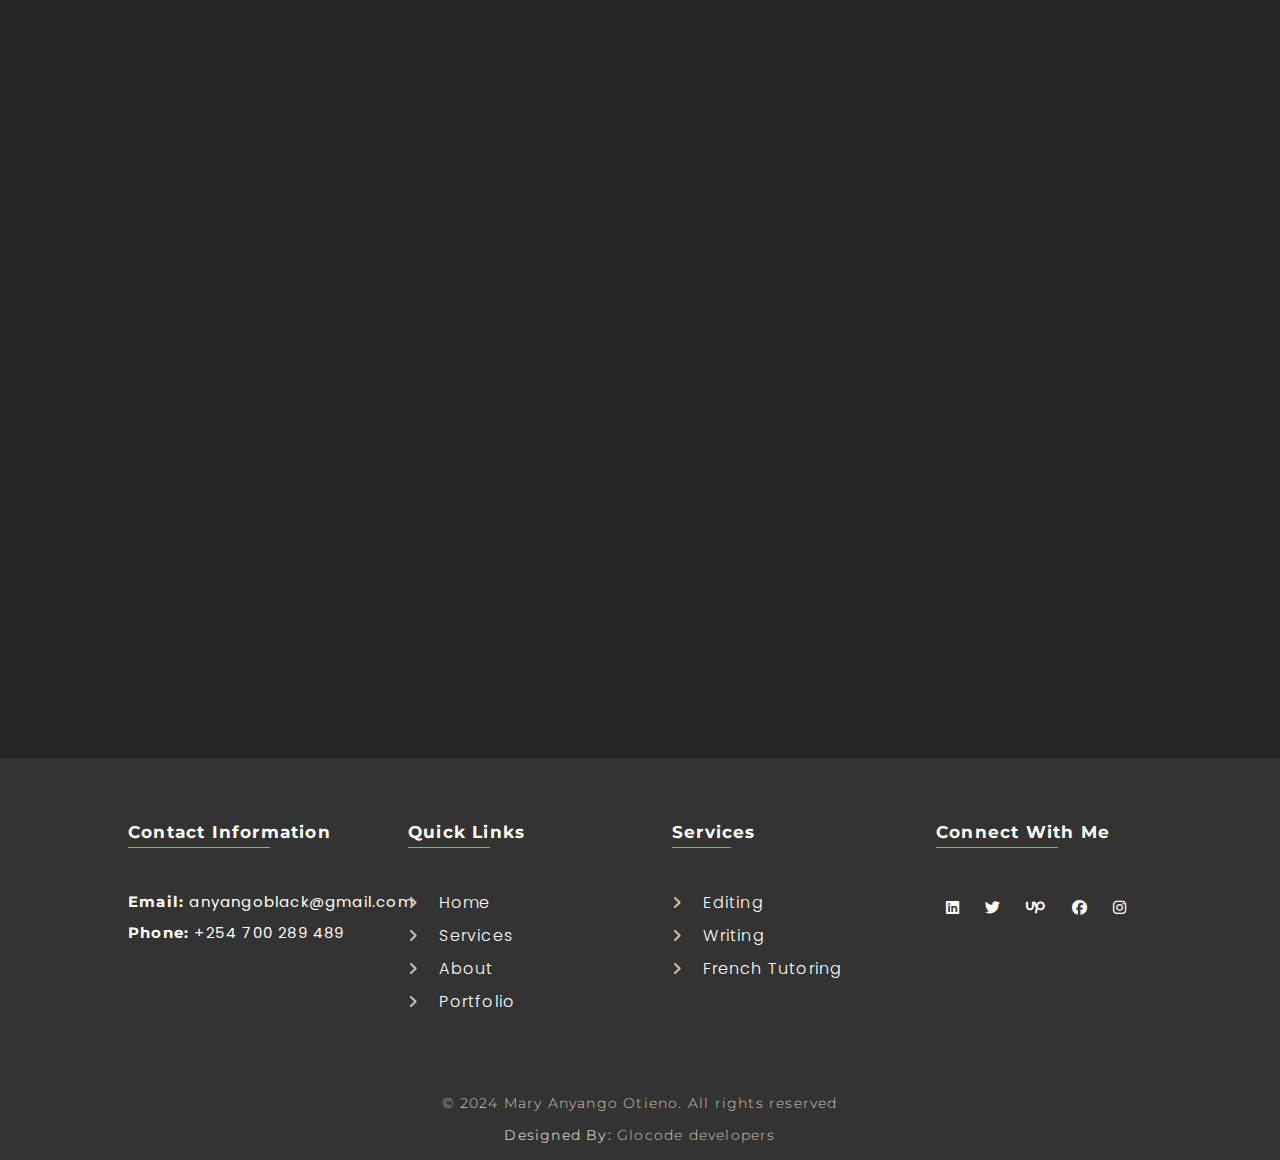
==== commit 6979c70d: "commit" ====
--- a/templates/about.html
+++ b/templates/about.html
@@ -30,18 +30,18 @@
     </section>
     <section class="about-info reveal">
         <div class="info-col">
-            <h2 id="biography">Biography</h2>
+            <h2 id="biography">Biography <span></span></h2>
             <p>I am an editor, language teacher and writer based in Kenya and France. I have always been inspired by language and culture and most of my professional and personal work revolves around having to learn more and share my knowledge with others. Most of my previous projects have been based on three languages: English, French and Swahili.</p>
         </div>
         <div class="info-col">
-            <h2 id="certs">Qualifications and certifications</h2>
+            <h2 id="certs">Qualifications and certifications <span></span></h2>
             <p>I hold a Bachelor’s degree in Education (French, Swahili) with Information Technology from Maseno University in Kenya.</p>
             <p>I am a certified teacher with the Kenya Teachers’ Service Commission and a foreign language assistant.</p>
             <p>I hold an advanced certificate for the Diplôme d’etudes en langue Française 
             </p>
         </div>
         <div class="info-col">
-            <h2 id="story">Personal story</h2>
+            <h2 id="story">Personal story <span></span></h2>
             <p>When I was young, I was a really curious girl. I always wanted to know how the world works. I would always borrow big literature books with difficult words than my mind could fathom.I would spend countless hours stuck in stories about other places, lands I believed I could get to discover someday. I didn’t know that this was some sort of escapism back then nut it was intriguing, learning so much about the world, about different people. That was the beginning of my passion; of course I didn’t know this then. Now when I help people tell there stories through editing, when I help them towards their journey of sharing who they are and what they represent, when they feel heard, I feel complete because another person elsewhere in the world will share in that joy that comes from diversity or people relating to the stories will feel included and he world will always be a better place with good stories.</p>
         </div>
     </section>
@@ -112,14 +112,6 @@
                 <h2>Contact information</h2>
                 <p><strong>Email:</strong> anyangoblack@gmail.com</p>
                 <p><strong>Phone:</strong> +254 700 289 489</p>
-                <h3>Connect with me</h3>
-                <div class="media">
-                    <a href="#" class="fa-brands fa-linkedin"></a>
-                    <a href="#" class="fa-brands fa-twitter"></a>
-                    <a href="#" class="fa-brands fa-upwork"></a>
-                    <a href="#" class="fa-brands fa-facebook"></a>
-                    <a href="#" class="fa-brands fa-instagram"></a>
-                </div>
             </div>
             <div class="footer-col">
                 <h2>Quick Links</h2>
@@ -127,7 +119,6 @@
                 <a href="#"><i class="fa fa-angle-right"></i> Services</a>
                 <a href="#"><i class="fa fa-angle-right"></i> About</a>
                 <a href="#"><i class="fa fa-angle-right"></i> Portfolio</a>
-                <a href="#"><i class="fa fa-angle-right"></i> Blog</a>
             </div>
             <div class="footer-col">
                 <h2>Services</h2>
@@ -136,6 +127,14 @@
                 <a href="#"><i class="fa fa-angle-right"></i> French tutoring</a>
             </div>
             <div class="footer-col">
+                <h2>Connect with me</h2>
+                <div class="media">
+                    <a href="#" class="fa-brands fa-linkedin"></a>
+                    <a href="#" class="fa-brands fa-twitter"></a>
+                    <a href="#" class="fa-brands fa-upwork"></a>
+                    <a href="#" class="fa-brands fa-facebook"></a>
+                    <a href="#" class="fa-brands fa-instagram"></a>
+                </div>
             </div>
         </div>
         <div class="copyright">
--- a/static/files/styles/about.css
+++ b/static/files/styles/about.css
@@ -86,17 +86,27 @@
     color: var(--accent-6);
     font-family: Montserrat;
     position: relative;
-    background: #87c90313;
+}
+.info-col h2 span {
+    position: absolute;
+    padding: 10px;
+    width: 50px;
+    height: 50px;
+    background-color: #87c90383;
+    top: 0;
+    left: 0;
+    border-radius: 50%;
 }
 .info-col > h2::after {
     content: '';
-    width: 40%;
+    width: 30%;
     visibility: hidden;
     height: 1px;
+    border-radius: 50%;
     color: #00accc;
-    background: var(--accent-5);
+    background: #6a948a;
     left: 0;
-    bottom: -10px;
+    bottom: -16px;
     position: absolute;
 }
 .info-col > p {
@@ -295,7 +305,7 @@
 }
 @keyframes texter {
     from {
-        transform: translateX(100%);
+        transform: translateX(-200px);
     }
     to {
         transform: translateX(0);
@@ -303,7 +313,7 @@
 }
 @keyframes texterUp {
     from {
-        transform: translateY(100%);
+        transform: translateY(-200px);
     }
     to {
         transform: translateY(0);
@@ -311,10 +321,9 @@
 }
 
 /* Media query */
-@media (max-width: 940px) {
+@media (max-width: 600px) {
     body {
         overflow-x: hidden;
-        gap: 3em;
         display: grid;
     }
     .body-overlay {
@@ -323,9 +332,8 @@
     /* about  section */
     .about {
         width: 90%;
-        padding: 1em;
         flex-direction: column;
-        margin-top: 1em;
+        margin-top: 1.5em;
     }
     /* about-info */
     .info-col {
@@ -333,12 +341,10 @@
     }
     .info-col > h2 {
         width: 80%;
-        font-size: 1.5em;
-        margin-bottom: 2em;
+        font-size: 18px;
+        margin-bottom: 1.5em;
         font-weight: 600;
         padding: 10px;
-        border-radius: 30% 70% 70% 30% / 70% 70% 30% 30%;
-        background: linear-gradient(to left, #6a948a38, transparent);
     }
     .info-col > h2::after {
         visibility: visible;
@@ -346,22 +352,22 @@
     /* experience */
     .experience {
         width: 90%;
-        padding: 2em;
-        margin-top: 3em;
+        padding: 1em;
+        margin-top: 1.5em;
     }
     .experience > h1 {
-        margin-bottom: 2em;
-        font-size: 1.6em;
+        margin-bottom: 1.5em;
+        font-size: 1.5em;
     }
     .exp-col {
         grid-template-columns: 1fr;
-        gap: 3em;
+        gap: 1.5em;
     }
     .work {
-        gap: 1em;
+        gap: 1.5em;
     }
     .work > h2 {
-        font-size: 1.3em;
+        font-size: 1.2em;
     }
     /* footer section */
     footer {
@@ -392,72 +398,24 @@
  
 }
 /* Media query */
-@media (max-width: 740px) {
+@media (min-width: 600px) and (max-width: 768px) {
     body {
         overflow-x: hidden;
-        gap: 1em;
-    }
-    .body-overlay {
-        visibility: hidden;
-    }
-    header {
-        width: 100%;
-        position: relative;
-        max-width: 100%;
-        padding: 1em 0;
-        margin-top: 10px;
-        flex-direction: column;
-        box-shadow: none;
-        box-shadow: -1px 1px 4px rgba(0,0,0,0.1);
-        /* padding: 1rem 8rem; */
-    }
-    .logo {
-        font-size: 1.4rem;
-        font-weight: 780;
-        align-self: flex-start;
-        padding: 10px;
-    }
-    .navbar {
-        position: fixed;
-        width: 100%;
-        height: 100vh;
-        max-height: 100%;
-        z-index: 99;
-        background: #292426e5;
-        display: flex;
-        flex-direction: column;
-        align-items: center;
-        margin-top: 4em;
-        justify-content: center;
-        left: -100%;
-        opacity: 0;
-        transition: all .6s ease;
-    }
-    .navbar > a{
-        font-size: 20px;
-        color: var(--color-secondary);
-        text-decoration: none;
-        /* margin-left: 10px; */
-        padding: 10px 15px;
-        z-index: 99;
-    }
-    .navbar >#float {
-        margin-left: 0;
-    }
-    .checkbtn {
-        visibility: visible;
     }
     /* about  section */
     .about {
-        width: 100%;
-        padding: 1em;
+        width: 80%;
+        padding: 0;
         flex-direction: column;
-        margin-top: 1em;
+        margin-top: 2rem;
+    }
+    .about-info {
+        width: 80%;
     }
     .experience {
-        width: 100%;
-        padding: 2em;
-        margin-top: 3em;
+        width: 80%;
+        padding: 0;
+        margin-top: 2em;
     }
     .experience > h1 {
         margin-bottom: 2em;
@@ -465,13 +423,13 @@
     }
     .exp-col {
         grid-template-columns: 1fr;
-        gap: 3em;
+        gap: 2em;
     }
     .work {
-        gap: 1em;
+        gap: 2em;
     }
     .work > h2 {
-        font-size: 1.3em;
+        font-size: 1.5em;
     }
     /* footer section */
     footer {
--- a/static/files/styles/assets.css
+++ b/static/files/styles/assets.css
@@ -59,6 +59,7 @@
     font-feature-settings: "opsz" 30pt;
     color: var(--color-tertiary);
     font-family: Montserrat;
+    text-wrap: nowrap;
 }
 .navigation > a{
     font-size: var(--text-size-sub-heading);
@@ -66,6 +67,7 @@
     text-decoration: none;
     padding: 10px 15px;
     font-family: Montserrat;
+    text-wrap: nowrap;
 }
 .navigation .left {
     border-radius: 25px;
@@ -73,7 +75,112 @@
     letter-spacing: 1.1px;
 }
 
-@media (min-height: 400px) {
+/* footer section */
+/* footer section */
+footer {
+    width: 100%;
+    background: #333;
+    display: flex;
+    flex-direction: column;
+    align-items: center;
+    justify-content: center;
+}
+.footer-container {
+    width: 85%;
+    padding: 3rem 1em;
+    display: flex;
+    align-items: baseline;
+    justify-content: center;
+    gap: var(--gap, 1em);
+}
+.footer-col {
+    flex: 25%;
+    width: 25%;
+    display: flex;
+    flex-direction: column;
+    gap: var(--gap, .5rem);
+    padding: 1em;
+}
+.footer-col > h2 {
+    width: fit-content;
+    font-size: 17px;
+    margin-bottom: 2.5rem;
+    font-family: Montserrat;
+    color: var(--accent-3);
+    text-transform: capitalize;
+    position: relative;
+}
+.footer-col > h2::after {
+    content: '';
+    width: 70%;
+    height: 1px;
+    position: absolute;
+    left: 0;
+    bottom: -6px;
+    background: var(--accent-main);
+}
+.footer-col > p {
+    font-family: Poppins;
+    font-size: 15px;
+    color: var(--accent-3);
+    text-wrap: nowrap;
+}
+.footer-col > p strong {
+    font-family: Montserrat;
+}
+.footer-col > .media {
+    display: flex;
+    gap: var(--gap, 5px);
+}
+.media > a {
+    font-size: 15px;
+    text-decoration: none;
+    color: var(--accent-3);
+    padding: 10px;
+    border-radius: 50%;
+}
+.footer-col > a {
+    font-size: 16px;
+    color: var(--accent-3);
+    font-family: Poppins-Light;
+    font-weight: 200;
+    text-transform: capitalize;
+    text-decoration: none;
+}
+.footer-col a {
+    transition: all .4s ease;
+}
+.footer-col a:hover {
+    padding-left: 10px;
+}
+.footer-col > a>i {
+    padding-right: 1rem;
+    font-size: 15px;
+    color: var(--color-secondary);
+}
+.copyright {
+    padding: 1em;
+}
+.copyright > p {
+    font-family: Montserrat;
+    font-weight: 300;
+    color: var(--color-secondary);
+    font-size: 14px;
+    text-align: center;
+}
+.copyright > strong {
+    font-size: 15px;
+    font-weight: 400;
+}
+.copyright > p:nth-last-child(1) {
+    margin-top: 1em;
+}
+/* end of section */
+
+@media (min-width: 600px) and (max-width: 768px) {
+    .header 
+}
+@media (max-width: 768px) {
     .header {
         max-width: 100%;
         flex-direction: column;
@@ -90,7 +197,7 @@
         height: 100vh;
         min-height: 100%;
         top: 0;
-        left: -60px;
+        left: -40px;
         width: 0%;
         display: flex;
         align-items: center;
@@ -109,4 +216,46 @@
         color: var(--color-secondary);
         font-size: 1em;
     }
+    footer {
+        justify-content: flex-start;
+        padding: 2rem 0;
+    }
+    .footer-container {
+        width: 90%;
+        align-items: center;
+        flex-direction: column;
+        gap: var(--gap, 2rem);
+    }
+    .footer-col {
+        flex: 100%;
+        width: 100%;
+        padding: 0;
+        gap: var(--gap, 20px);
+    }
+    .footer-col > h2 {
+        font-size: var(--heading, 16px);
+        margin-bottom: 0;
+    }
+    .footer-col > p {
+        font-size: 14px;
+        font-weight: 500;
+    }
+    .media > a {
+        font-size: 16px;
+    }
+    .footer-col a  {
+        font-size: 14px;
+        font-weight: 500;
+    }
+    .copyright {
+        padding: 0;
+    }
+    .copyright > p {
+        font-weight: 400;
+        font-size: 12px;
+        text-align: start;
+    }
+    .copyright > p:nth-last-child(1) {
+        margin-top: 20px;
+    }
 }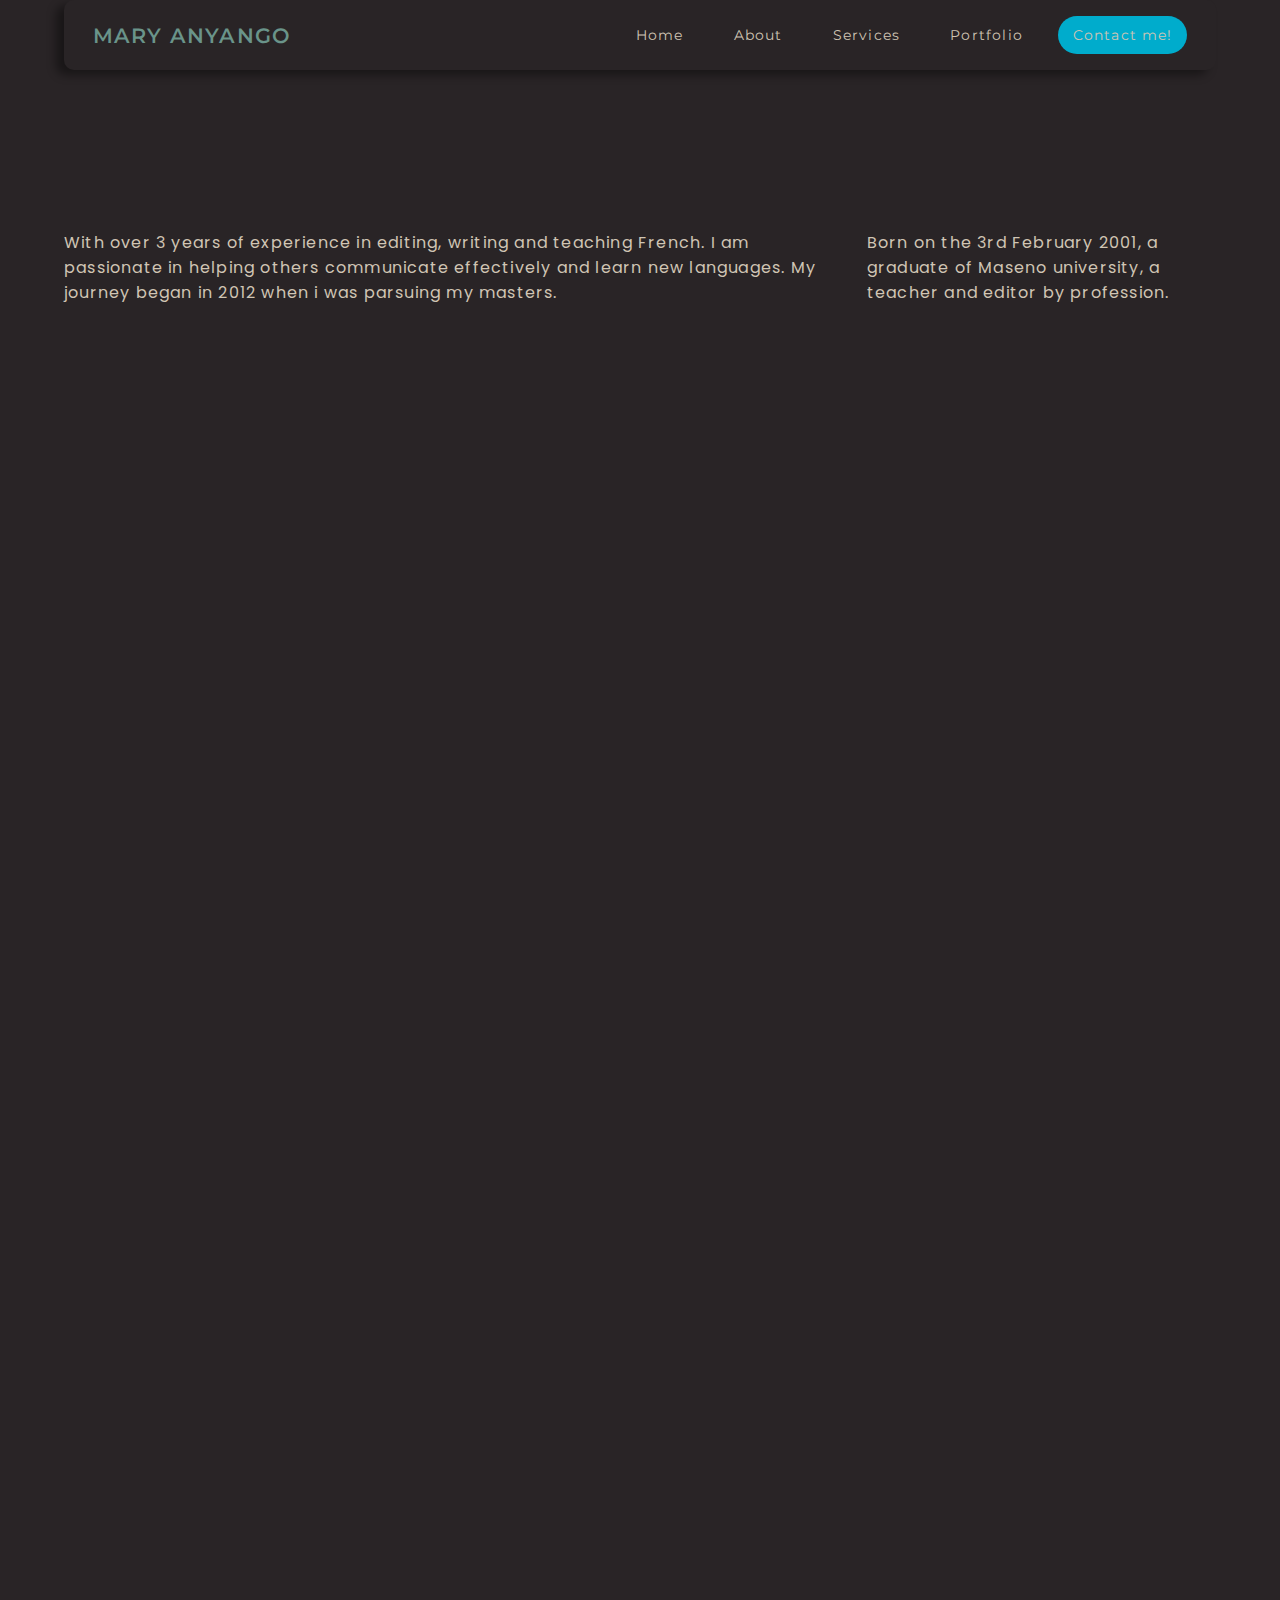
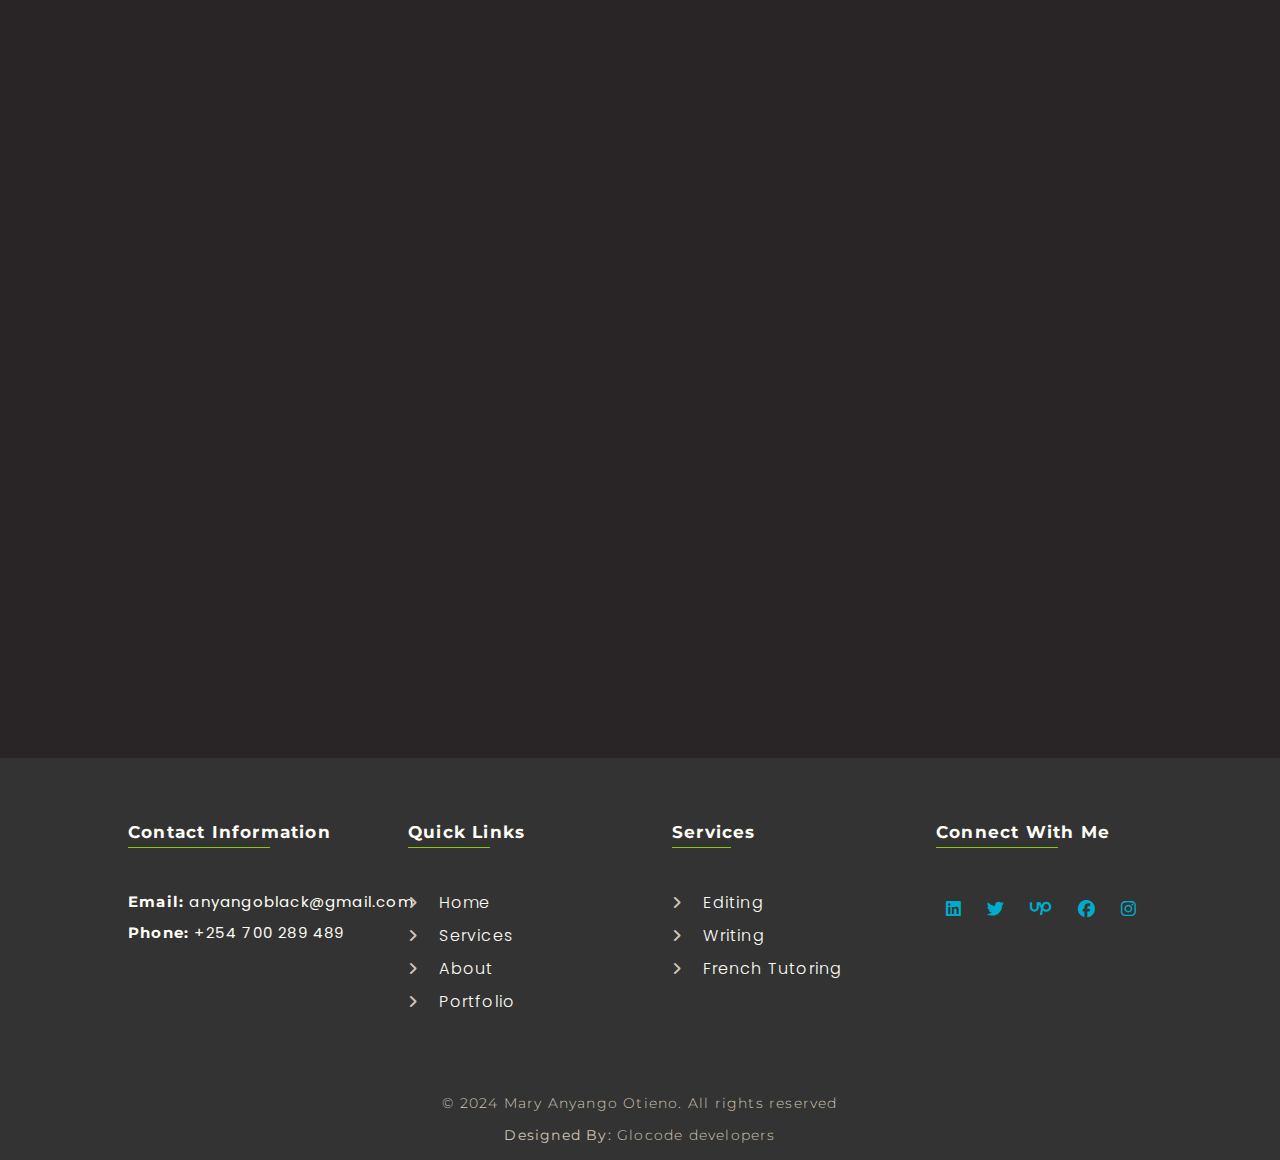
==== commit f32e98fa: "Almost there" ====
--- a/templates/about.html
+++ b/templates/about.html
@@ -115,10 +115,10 @@
             </div>
             <div class="footer-col">
                 <h2>Quick Links</h2>
-                <a href="#"><i class="fa fa-angle-right"></i> Home</a>
-                <a href="#"><i class="fa fa-angle-right"></i> Services</a>
-                <a href="#"><i class="fa fa-angle-right"></i> About</a>
-                <a href="#"><i class="fa fa-angle-right"></i> Portfolio</a>
+                <a href="../index.html"><i class="fa fa-angle-right"></i> Home</a>
+                <a href="./services.html"><i class="fa fa-angle-right"></i> Services</a>
+                <a href="./about.html"><i class="fa fa-angle-right"></i> About</a>
+                <a href="./portfolio.html"><i class="fa fa-angle-right"></i> Portfolio</a>
             </div>
             <div class="footer-col">
                 <h2>Services</h2>
--- a/static/files/styles/assets.css
+++ b/static/files/styles/assets.css
@@ -133,9 +133,9 @@
     gap: var(--gap, 5px);
 }
 .media > a {
-    font-size: 15px;
+    font-size: 17px;
     text-decoration: none;
-    color: var(--accent-3);
+    color: var(--accent-6);
     padding: 10px;
     border-radius: 50%;
 }
@@ -178,18 +178,16 @@
 /* end of section */
 
 @media (min-width: 600px) and (max-width: 768px) {
-    .header 
-}
-@media (max-width: 768px) {
     .header {
         max-width: 100%;
         flex-direction: column;
         box-shadow: none;
-        padding: 1.5rem 1rem;
-    }
-    .logo {
-        font-size: 1.4rem;
+        padding: 1.5rem 3.5rem;
+    }
+    header > .logo {
+        font-size: 1.5rem;
         font-weight: 780;
+        text-transform: capitalize;
         align-self: flex-start;
     }
     #sideNav {
@@ -197,9 +195,11 @@
         height: 100vh;
         min-height: 100%;
         top: 0;
-        left: -40px;
+        left: -20px;
         width: 0%;
+        z-index: -99;
         display: flex;
+        visibility: hidden;
         align-items: center;
         justify-content: center;
         background: #333333e1;
@@ -208,6 +208,7 @@
     }
     .header > .openNav {
         display: block;
+        right: 2.5rem;
     }
     #sideNav > .navClose {
         display: block;
@@ -258,4 +259,86 @@
     .copyright > p:nth-last-child(1) {
         margin-top: 20px;
     }
+}
+@media (max-width: 600px) {
+    .header {
+        max-width: 100%;
+        flex-direction: column;
+        box-shadow: none;
+        padding: 1.5rem 1rem;
+    }
+    header > .logo {
+        font-size: 1.2rem;
+        font-weight: 780;
+        text-transform: capitalize;
+        align-self: flex-start;
+    }
+    #sideNav {
+        position: absolute;
+        height: 100vh;
+        min-height: 100%;
+        top: 0;
+        left: -20px;
+        width: 0%;
+        z-index: -99;
+        display: flex;
+        visibility: hidden;
+        align-items: center;
+        justify-content: center;
+        background: #333333e1;
+        flex-direction: column;
+        z-index: 99;
+    }
+    .header > .openNav {
+        display: block;
+    }
+    #sideNav > .navClose {
+        display: block;
+    }
+    #sideNav > a {
+        color: var(--color-secondary);
+        font-size: 1em;
+    }
+    footer {
+        justify-content: flex-start;
+        padding: 2rem 0;
+    }
+    .footer-container {
+        width: 90%;
+        align-items: center;
+        flex-direction: column;
+        gap: var(--gap, 2rem);
+    }
+    .footer-col {
+        flex: 100%;
+        width: 100%;
+        padding: 0;
+        gap: var(--gap, 20px);
+    }
+    .footer-col > h2 {
+        font-size: var(--heading, 16px);
+        margin-bottom: 0;
+    }
+    .footer-col > p {
+        font-size: 14px;
+        font-weight: 500;
+    }
+    .media > a {
+        font-size: 16px;
+    }
+    .footer-col a  {
+        font-size: 14px;
+        font-weight: 500;
+    }
+    .copyright {
+        padding: 0;
+    }
+    .copyright > p {
+        font-weight: 400;
+        font-size: 12px;
+        text-align: start;
+    }
+    .copyright > p:nth-last-child(1) {
+        margin-top: 20px;
+    }
 }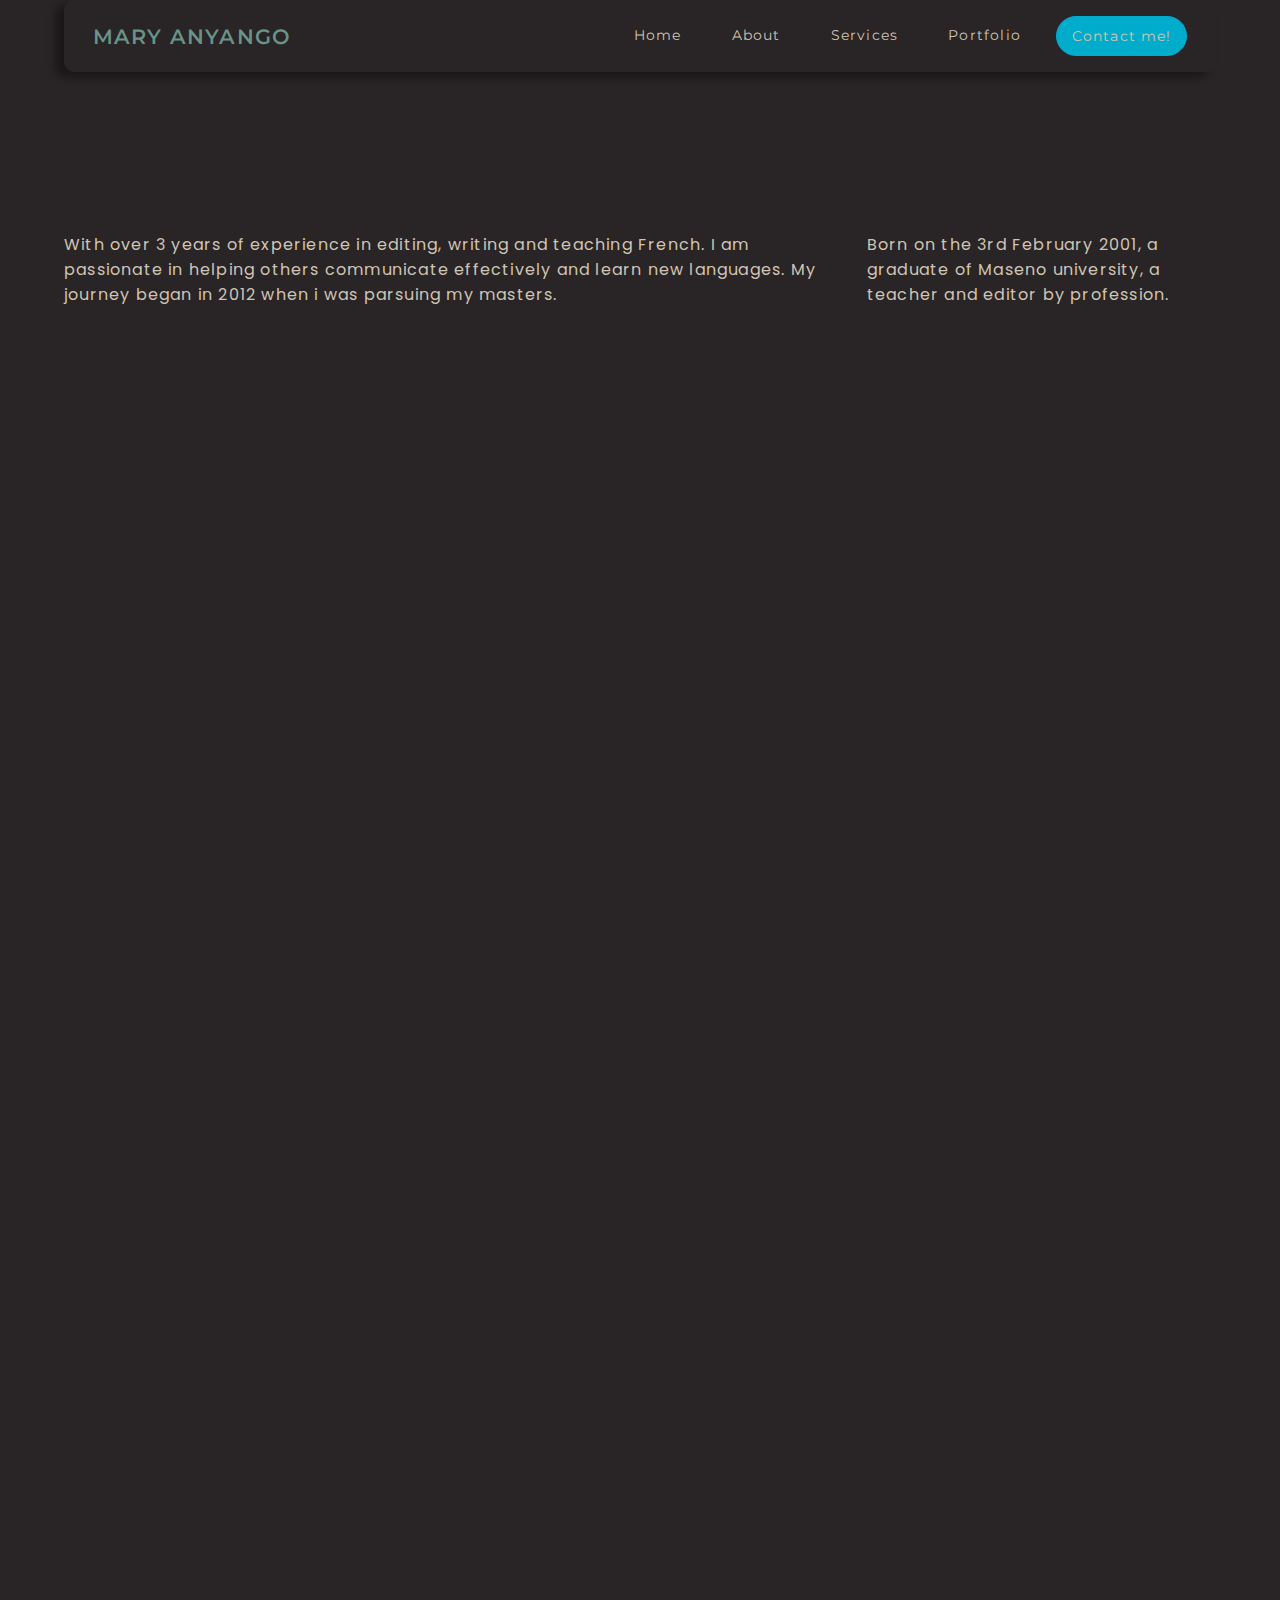
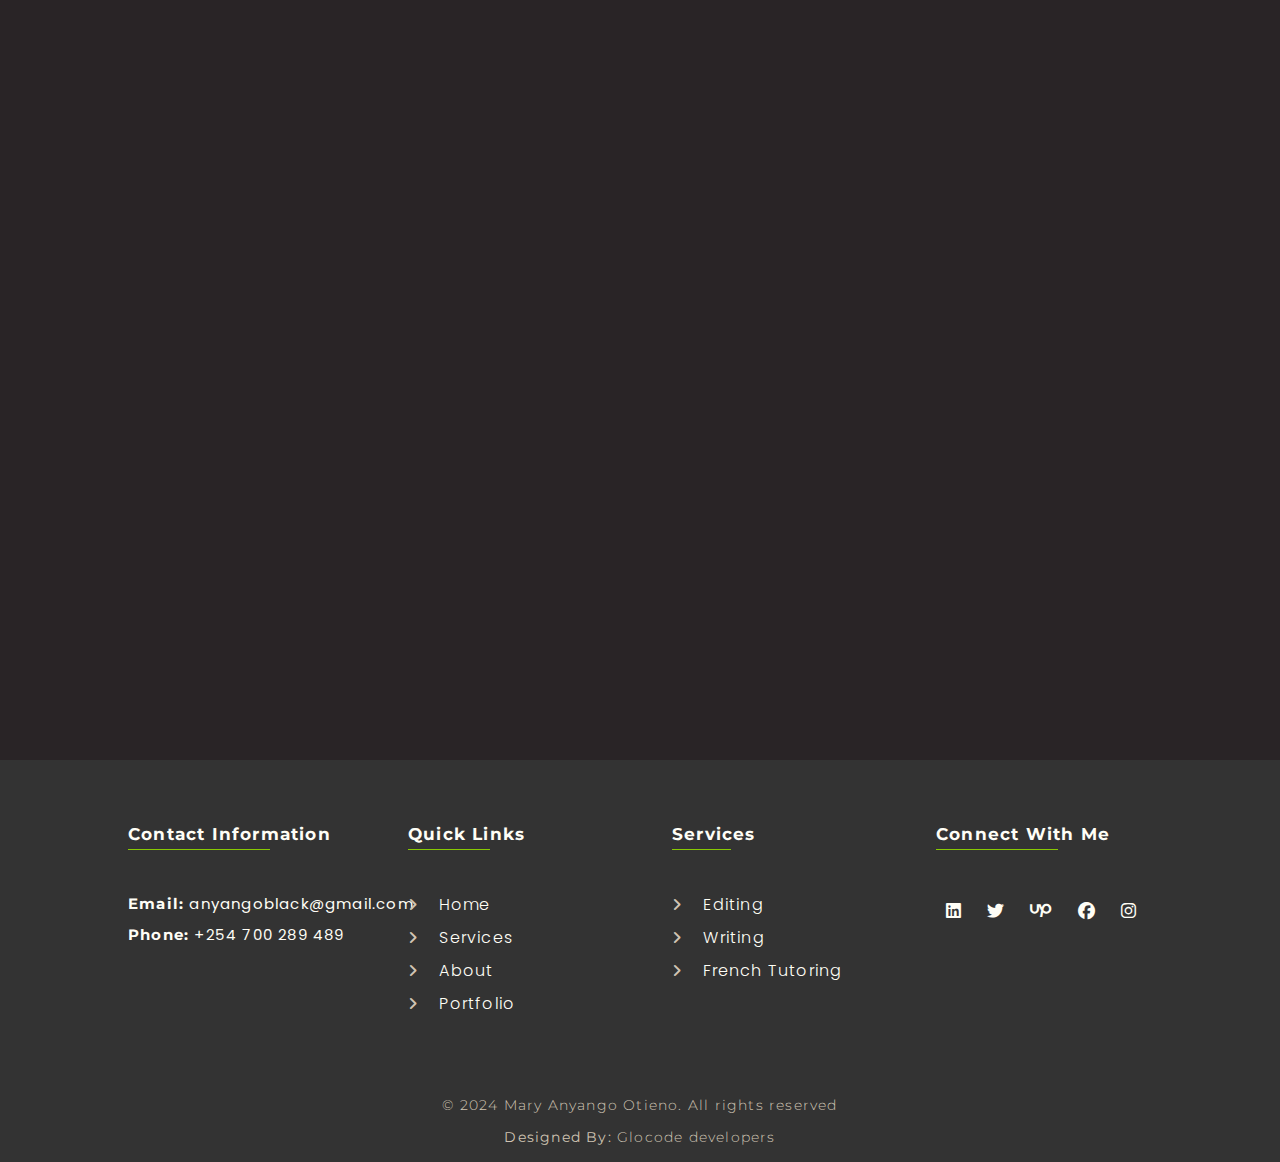
==== commit a2f80379: "contact page" ====
--- a/templates/about.html
+++ b/templates/about.html
@@ -15,11 +15,11 @@
     <header class="header">
         <div class="logo">Mary Anyango</div>
         <div class="navigation" id="sideNav">
-            <a href="/index.html">Home</a>
+            <a href="../index.html">Home</a>
             <a href="./about.html">About</a>
             <a href="./services.html">Services</a>
             <a href="./portfolio.html">Portfolio</a>
-            <a href="#" class="left">Contact me!</a>
+            <a href="./contact.html" class="left">Contact me!</a>
             <span class="navClose" onclick="closeNav()">&times</span>
         </div>
         <span class="openNav" onclick="openNav()">&#9776</span>
--- a/static/files/styles/assets.css
+++ b/static/files/styles/assets.css
@@ -20,11 +20,14 @@
     position: relative;
     transition: all .4s ease-in-out;
 }
-.navigation a{
+.navigation a {
     font-size: var(--text-size-sub-heading);
     color: var(--color-secondary);
     text-decoration: none;
-    transition: all .3s ease;
+    transition: all .4s ease;
+}
+.navigation a:hover {
+    color: var(--accent-6);
 }
 .header > .openNav {
     color: var(--accent-6);
@@ -73,6 +76,15 @@
     border-radius: 25px;
     background: var(--accent-6);
     letter-spacing: 1.1px;
+    transition: all .4s ease;
+    border: 1px solid var(--accent-6);
+}
+
+.navigation .left:hover {
+    background-color: transparent;
+    color: var(--accent-6);
+    /* padding: 8px 16px; */
+    font-weight: 600;
 }
 
 /* footer section */
@@ -135,9 +147,13 @@
 .media > a {
     font-size: 17px;
     text-decoration: none;
-    color: var(--accent-6);
+    color: var(--accent-3);
     padding: 10px;
     border-radius: 50%;
+    transition: all .4s ease;
+}
+.media > a:hover {
+    color: var(--accent-6);
 }
 .footer-col > a {
     font-size: 16px;
@@ -146,6 +162,10 @@
     font-weight: 200;
     text-transform: capitalize;
     text-decoration: none;
+    transition: .4s ease;
+}
+.footer-col > a:hover {
+    color: var(--accent-6);
 }
 .footer-col a {
     transition: all .4s ease;
